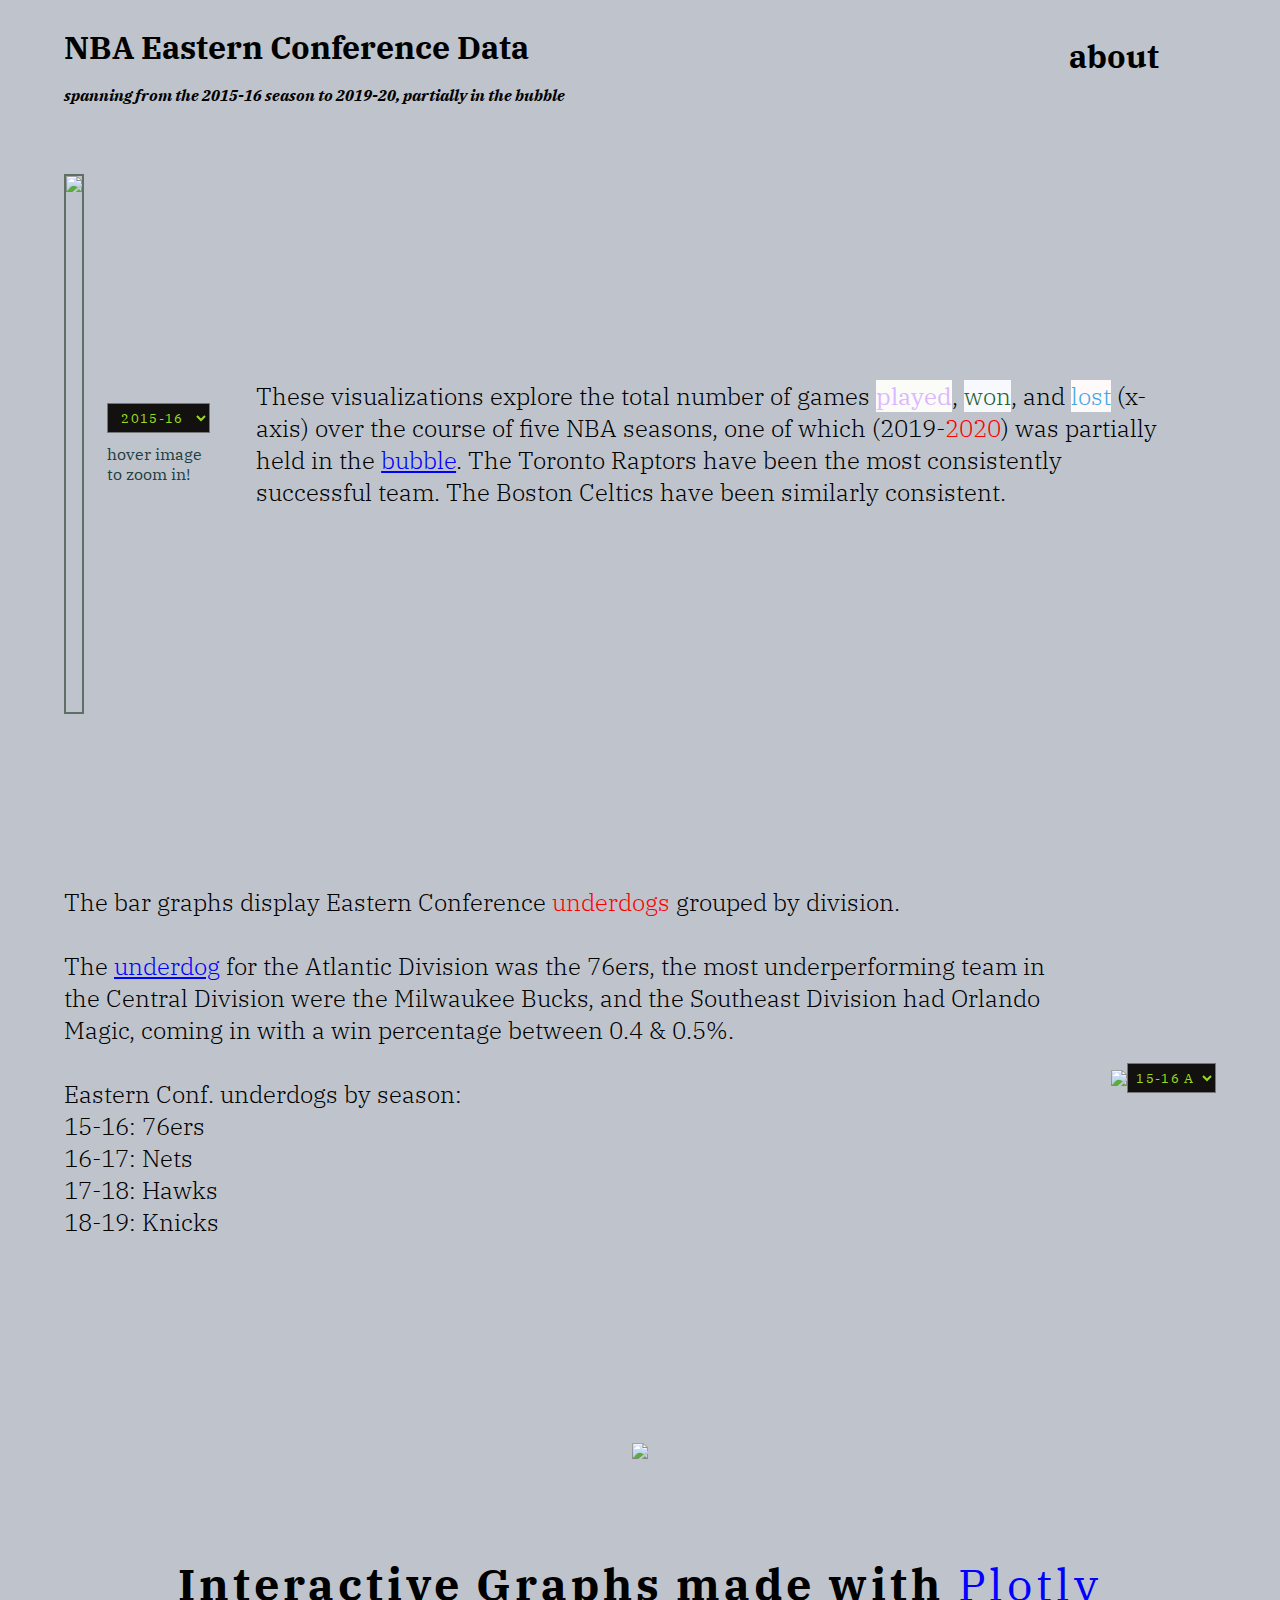
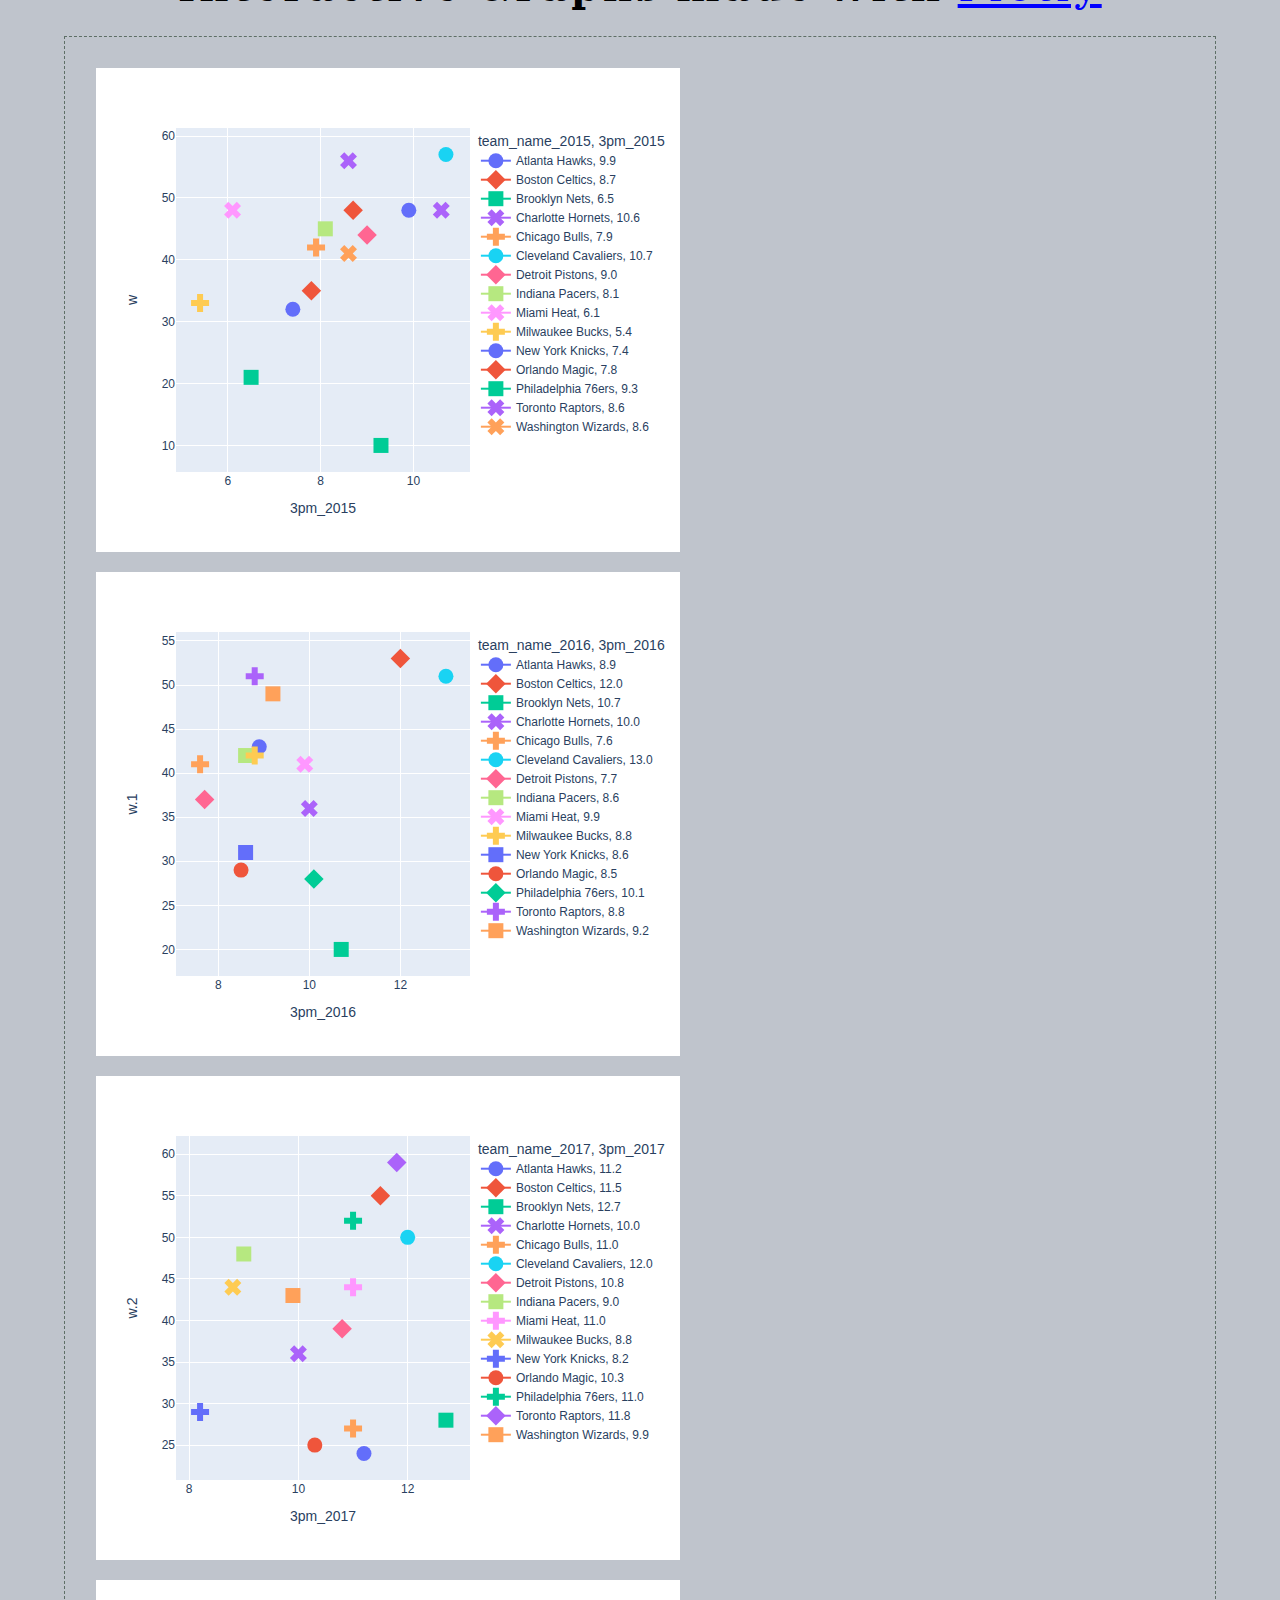
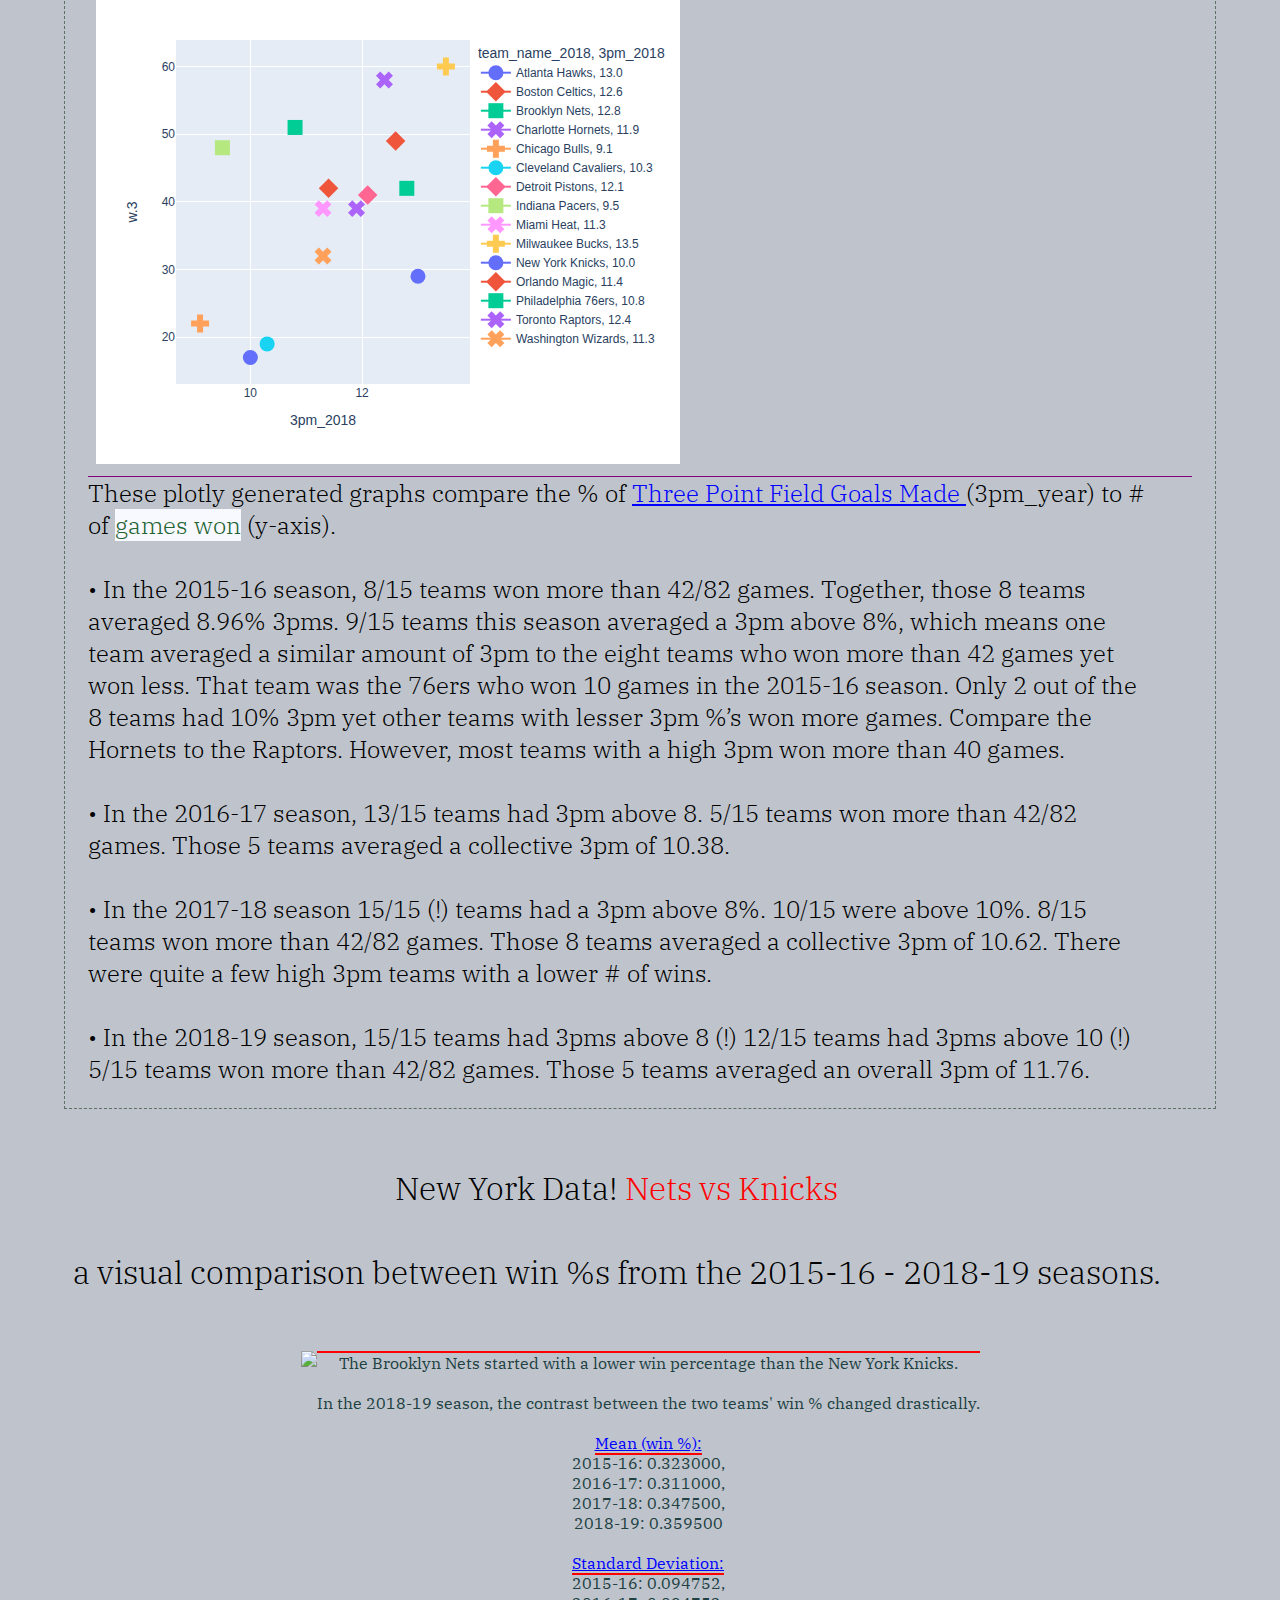
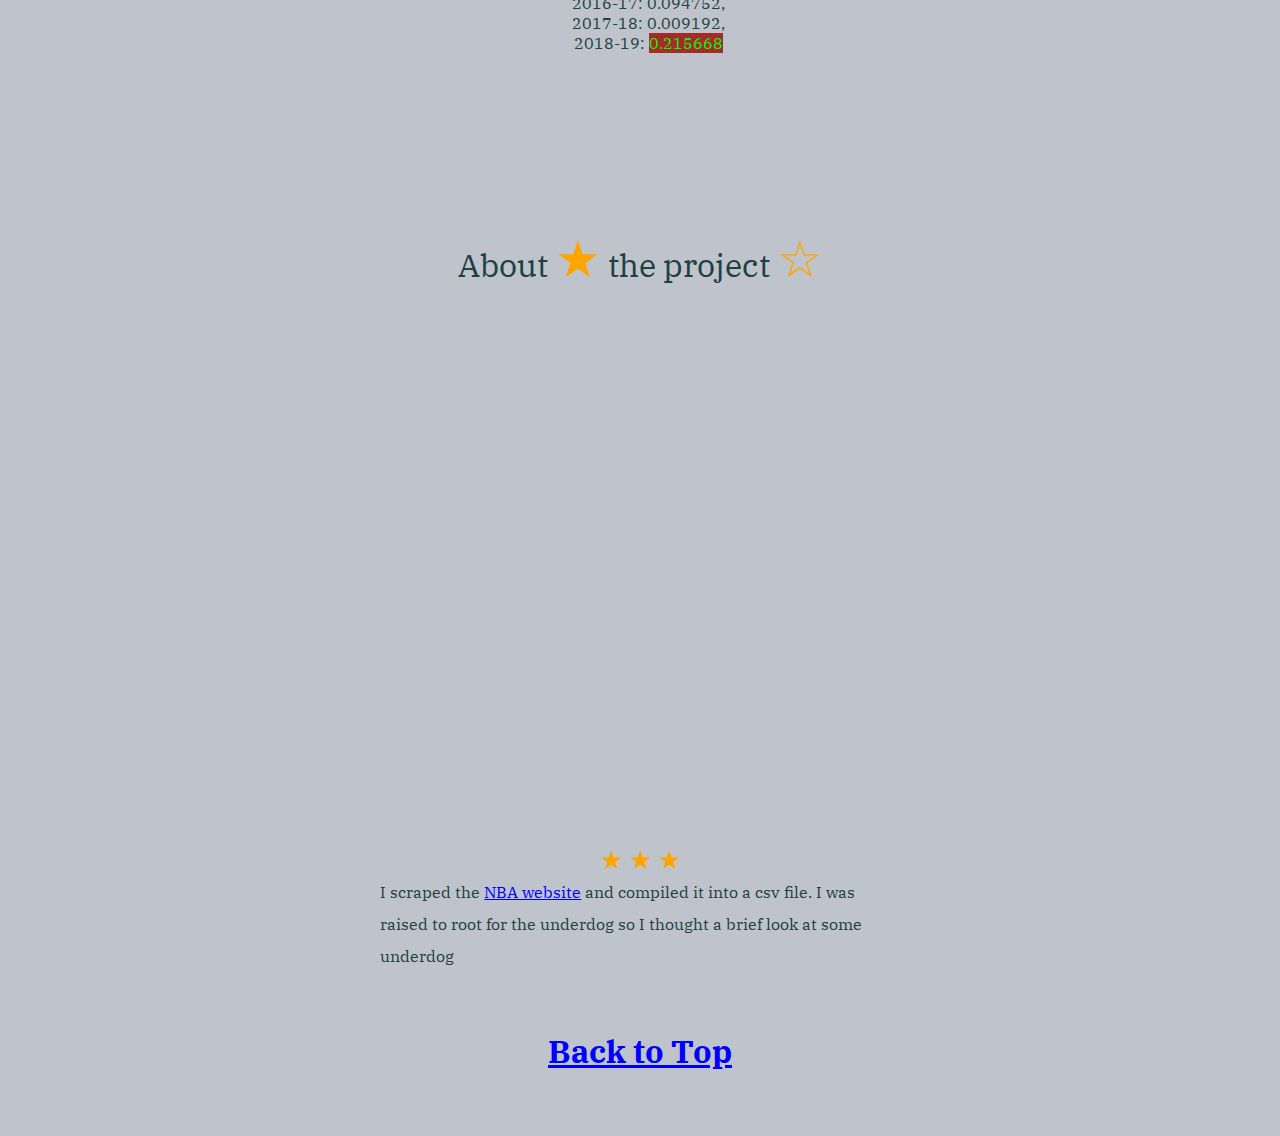
==== index.html @ 6d3d6dce "Update index.html" ====
<!DOCTYPE html>
<html lang="en">
  <head>
    <meta charset="utf-8" />
    <meta name="viewport" content="width=device-width, initial-scale=1.0" />
    <title>NBA Data</title>
    <!-- google fonts! -->
    <link rel="preconnect" href="https://fonts.googleapis.com">
    <link rel="preconnect" href="https://fonts.gstatic.com" crossorigin>
    <link href="https://fonts.googleapis.com/css2?family=IBM+Plex+Serif:ital,wght@0,100;0,300;0,400;0,500;0,700;1,100;1,300;1,400;1,500;1,700&display=swap" rel="stylesheet"> 
    <link rel="stylesheet" href="style.css" />
  </head>

  <!-- FULL BODY TIME --> 


  <body>

    <header id="#">
        <h1> NBA Eastern Conference Data <br /> <i>spanning from the 2015-16 season to 2019-20, partially in the bubble</i> </h1>

        <h2 class="about"><a href="#here">about</a></h2>
    </header>



<div class="wrapper">

<!--end container one -->

<div class="container one">

    <img id="image" src="https://i.imgur.com/gf9Xg90.png" />

<div class="contd">
<select id="NbaList" class="a">
    <option value="https://i.imgur.com/gf9Xg90.png">2015-16</option>
    <option value="https://i.imgur.com/QGaR0ZM.png">2016-17</option>
    <option value="https://i.imgur.com/JTewKhG.png">2017-18</option>
    <option value="https://i.imgur.com/FJjSbbL.png">2018-19</option>
    <option value="https://i.imgur.com/QsMnbnc.png">2019-2020</option>

</select>

<p class="hover">hover image to zoom in!</p>
</div>

<h2 class="every">
   These visualizations explore the total number of games <span id="purp">played</span>, <span id="green">won</span>, and <span id="blue">lost</span> (x-axis) over the course of five NBA seasons, one of which (2019-<span id="twen">2020</span>) was partially held in the <a href="https://www.sportingnews.com/us/nba/news/nba-bubble-rules-teams-schedule-orlando/zhap66a9hcwq1khmcex3ggabo" target="_blank">bubble</a>. The Toronto Raptors have been the most consistently successful team. The Boston Celtics have been similarly consistent. 
</h2>

 <!--script for drop down-->

<script type="text/javascript" src="script.js"></script>
</div>

<!-- end cont 1 -->

<!-- by divison / container 2 -->
<div class="container two">

<h2>
    The bar graphs display Eastern Conference <span id="twen">underdogs</span> grouped by division. <br><br>

<div class="hover_img">
     The <a href="https://www.merriam-webster.com/dictionary/underdog" target="_blank"> underdog<span><img src="https://i.imgur.com/Fl5TNaM.png" alt="image" height="100" /></span></a> for the Atlantic Division was the 76ers, the most underperforming team in the Central Division were the Milwaukee Bucks, and the Southeast Division had Orlando Magic, coming in with a win percentage between 0.4 & 0.5%.

     <br /><br/>

     Eastern Conf. underdogs by season:<br/>
     15-16: 76ers<br>
     16-17: Nets<br>
     17-18: Hawks<br>
     18-19: Knicks<br>


</div>

<br>


</h2>

<img id="image_two" src="https://i.imgur.com/drQjxKN.png" />

<select id="NbaList_two" class="b">
  
  <!-- 15-16-->
    <option value="https://i.imgur.com/drQjxKN.png">15-16 A</option>
    <option value="https://i.imgur.com/gca4a3w.png">15-16 C</option>
    <option value="https://i.imgur.com/Xtd9GNK.png">15-16 SE</option>
  <!-- 16-17-->
    <option value="https://i.imgur.com/Aw3DFnA.png">16-17 A</option>
   <option value="https://i.imgur.com/kS1o9eJ.png">16-17 C</option>
   <option value="https://i.imgur.com/hRnuucUb.png">16-17 SE</option>
  <!-- 17-18
  <option value="https://i.imgur.com/L5rkZWyb.png">17-18 A</option>
   <option value="https://i.imgur.com/SEOzblkb.png">17-18 C</option>
   <option value="https://i.imgur.com/tbKH58ob.png">17-18 SE</option>
   18-19
  <option value="https://i.imgur.com/KsCkdbKb.png">18-19 A</option>
   <option value="https://i.imgur.com/fIhhQwNb.png">18-19 C</option>
   <option value="https://i.imgur.com/8vtrGpzb.png">18-19 SE</option>-->
</select>

 <!--script for drop down-->

<script type="text/javascript" src="script.js"></script>

</div>

<div class="ballimg">
    <img src="https://i.imgur.com/3uHMrOV.png">
</div>
<!-- end 2 -->

<div class="header"><h3>Interactive Graphs made with <a href="https://plotly.com/" target="_blank">Plotly</a></h3></div>

<div class="three">


<div class="graphs">

<embed type="text/html" src="filename.html" width="600" height="500"> 
<embed type="text/html" src="filename1.html" width="600" height="500"> 
<embed type="text/html" src="filename2.html" width="600" height="500">
<embed type="text/html" src="filename4.html" width="600" height="500"> 

</div>

<h2 class="bottom">
   These plotly generated graphs compare the % of <a href="https://www.landofbasketball.com/year_by_year_stats/2021_2022_leaders_3pointers_tot_rs.htm" target="_blank">Three Point Field Goals Made </a> (3pm_year) to # of <span id="green"> games won</span> (y-axis). 
<br><br>
• In the 2015-16 season, 8/15 teams won more than 42/82 games. 
Together, those 8 teams averaged 8.96% 3pms. 9/15 teams this season averaged a 3pm above 8%, which means one team averaged a similar amount of 3pm to the eight teams who won more than 42 games yet won less. That team was the 76ers who won 10 games in the 2015-16 season. 
Only 2 out of the 8 teams had 10% 3pm yet other teams with lesser 3pm %’s won more games. Compare the Hornets to the Raptors. 
However, most teams with a high 3pm won more than 40 games. 
<br><br>
• In the 2016-17 season, 13/15 teams had 3pm above 8.
5/15 teams won more than 42/82 games. Those 5 teams averaged a collective 3pm of 10.38.
<br><br>
  • In the 2017-18 season 15/15 (!) teams had a 3pm above 8%. 10/15 were above 10%.
8/15 teams won more than 42/82 games. Those 8 teams averaged a collective 3pm of 10.62.  There were quite a few high 3pm teams with a lower # of wins. 
<br><br>
• In the 2018-19 season, 15/15 teams had 3pms above 8 (!) 12/15 teams had 3pms above 10 (!)
5/15 teams won more than 42/82 games. Those 5 teams averaged an overall 3pm of 11.76. 
</h2>

</div> <!-- end interactive maps -->
  
  
    <h2 class="nyc">New York Data! <span id="twen">Nets vs Knicks</span> <br/><br>a visual comparison between win %s from the 2015-16 - 2018-19 seasons.
    </h2>

<div class="newyork">

  
    <img class="ny" style="justify-content: center;" src="https://i.imgur.com/gUxT51w.png">

  

    <p class="nyctxt" style="text-align: center;"> The Brooklyn Nets started with a lower win percentage than the New York Knicks.<br/><br/> In the 2018-19 season, the contrast between the two teams' win % changed drastically.<br/> <br/>


     <a href="x" target="_blank" style="border-bottom: 2px solid red">Mean (win %):</a><br/> 2015-16: 0.323000, <br/>2016-17: 0.311000, <br/>2017-18: 0.347500, <br/>2018-19: 0.359500<br/><br/>


    <a href="https://www.youtube.com/watch?v=MRqtXL2WX2M" target="_blank" style="border-bottom: 2px solid red">Standard Deviation:</a><br/> 2015-16: 0.094752, <br/>2016-17: 0.094752, <br/>2017-18: 0.009192, <br/>2018-19: <span class="lime" style="color: lime; background-color: brown">0.215668</span>
    </p>
</div>


<div class="four" id="here">

<p class="titleabt">About <span class="star">★</span> the project <span class="star">☆</span></p>

<iframe frameBorder="0" src="https://imgflip.com/embed/6ek7l1"></iframe>
 <span class="star">★ ★ ★</span> 

<p class="aboutparagraph">
  I scraped the <a href="https://www.nba.com/stats/teams/traditional/?sort=FG3M&dir=-1&Season=2015-16&SeasonType=Regular%20Season" target="_blank">NBA website</a> and compiled it into a csv file.
  I was raised to root for the underdog so I thought a brief look at some underdog 
</p>



</div>

<footer style="margin-top: 5%">
    <h1><a href="#">Back to Top</a></h1>
</footer>

</div><!--wrapper end-->

 </body>
</html>
---- style.css ----
@import url('https://fonts.googleapis.com/css2?family=Lora:ital,wght@0,400;0,500;0,600;0,700;1,400;1,500;1,600;1,700&display=swap');

*,
*::before,
*::after {
  margin: 0;
  padding: 0;
  box-sizing: border-box;
}


body {
  background-color: #bfc4cc;
  font-family: 'IBM Plex Serif', serif;
}

header{
  margin-left: 5%;
  margin-top: 2%;
}

i{
  font-size: 0.5em;
}

a{
  color: blue;
}


.hover_img a { position:relative; }
.hover_img a span { position:absolute; display:none; z-index:99; }
.hover_img a:hover span { display:block; }

#twen{
color: red;
}
#purp{
  color: #dcb8ff;
  background-color: #fbfcf8;
  font-weight: 400;
}
#green{
  color: #216331;
  background-color: #f8f8ff;
}
#blue{
  color:#45a8e4;
  background-color: #fffafa;
}

.wrapper{
  display: flex;
  flex-wrap: nowrap;
  flex-direction: column;
  align-items: center;
  padding: 5%;

 }

 .container{
  display: flex;
  flex-direction: row;
  padding-bottom: 15%;
  align-items: center;
 }



 h2{
   padding-right: 4%;
  font-family: 'IBM Plex Serif', serif;
  font-weight: 300;
 }

 .hover{
  padding-top: 10%;
 }

.every{
  padding-left: 4%;
}

select{
 height: 30px;
 justify-content: flex-end;
 display: flex;
 text-align:center;
 background: #12110f;
 color: #9bdb1d;
 font-family: 'IBM Plex Serif', serif;
 letter-spacing: 0.1em;

}

.contd{
  justify-content: space-around;
  flex-direction: column;
  display: flex;
  padding-left: 2%

  /*
  bottom: -20px;
  left:170px;
  text-align: center;
  position: absolute!important;*/
}


#image{
height: 540px;
vertical-align: middle; 
border: 2px #5e6f66 solid;
}

#image:hover{
  transform: scale(1.6);
}


#image_two{
  object-fit: contain;
}

#image_three{
  vertical-align: none;
}

.header{
  padding-bottom: 2%;
  font-family: 'IBM Plex Serif', serif;
  font-size: 2.4em;
  letter-spacing: 0.1em;
  font-weight: lighter!important;
}

.header a{
  font-weight: lighter;
}

.ballimg{
  padding-bottom: 8%
}

img{
  width: auto;
}

/* color for txt #31332e - brown */ 

p{
  color: #204042;
}


.three{
justify-content: center;
flex-wrap: wrap;
padding: 2% 2%;
border: 1px dashed #5e6f66;
margin-bottom: 5%
}

.about{
  font-size: 2rem;
  position: absolute;
  top: 35px;
  right: 70px;
   font-weight: 700;

}

.about a{
  text-decoration: none;
  color: black;
}


.star{
  color: orange;
  font-size: 1.6em;
}


.newyork{
  display: flex;
  flex-wrap: wrap;
    flex-direction: row;
  justify-content: center;
  align-self: center;
}
.nyc{
  text-align:center;
  font-size: 2rem;
  padding-bottom: 5%
}

.nyctxt{
  border-top: 2px solid red;
}


.bottom{
  border-top: 1px solid purple;
}


 .four{
  display: flex;
  align-items: center;
  flex-direction: column;
  padding-top: 15%

 }

 .titleabt{
  padding-bottom: 5%;
  font-size: 2em
 }

 iframe{
  width: 600px!important;
  height: 500px;
}

.aboutparagraph{
  line-height: 200%;
  padding:0 25%;
}

@media screen and (max-width: 900px) {
  .wrapper{
    overflow-x: hidden;

  }
  
  body{
  margin:0 auto!important;
  }
  .wrapper{
  text-align:center;
  align-items:center;
  align-self:center;
  }
  .container {
  flex-wrap: wrap!important;
  justify-content: center!important;
  flex-direction: column!important;

  }
  
  .bottom{
    margin:0 auto!important;
  text-align:center;
  }
  
  img{
    width: 100%;
    object-fit: contain;
  }

  .ballimg{
    width:80%;
  }
  
  
 embed{
  width: 100%;
 }

.three{
  margin:0 auto!important;
  width: 100%;
}

h1{
  font-size: 6vw;
  text-align: center;
}

.about{
position: relative;
left: 0;
top: 5px;
font-size: 5vw;

}

.about a{

  color: blue;
}
  
  #image:hover{
    transform:none!important;
  }
}
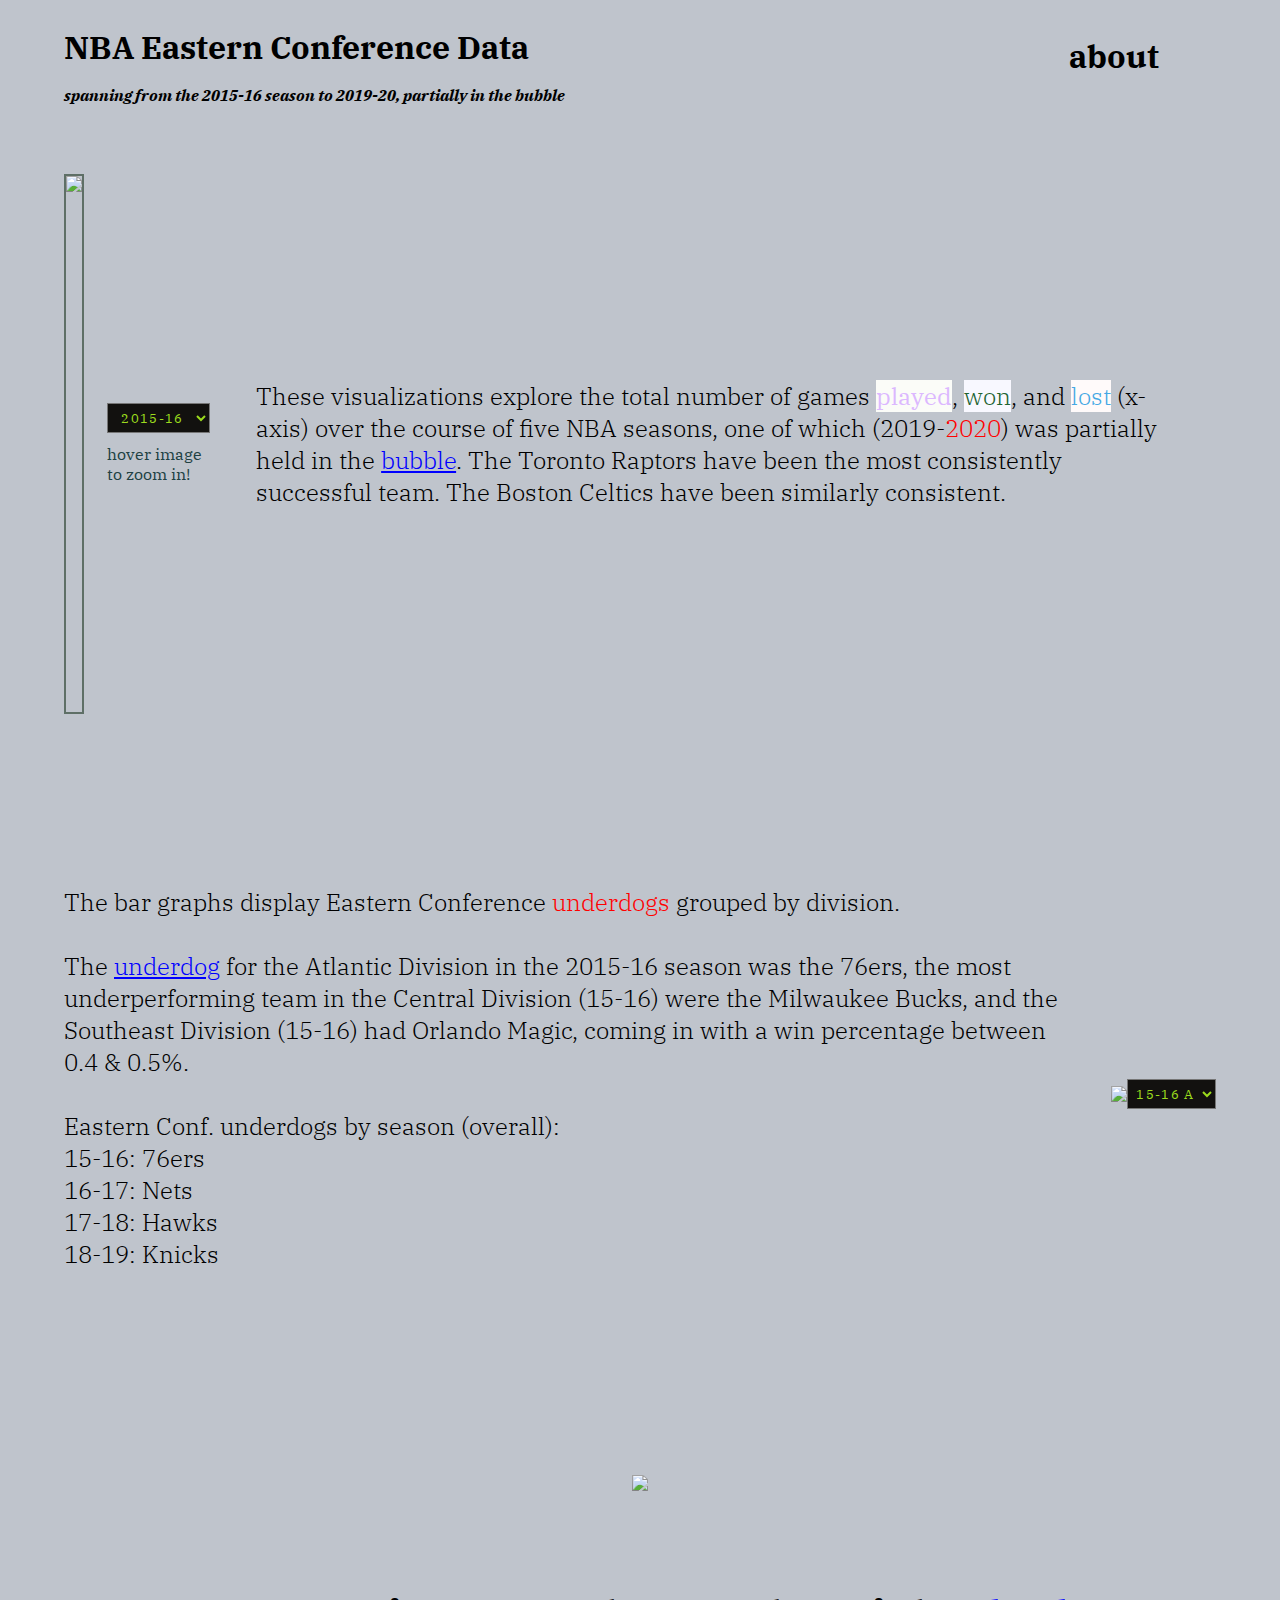
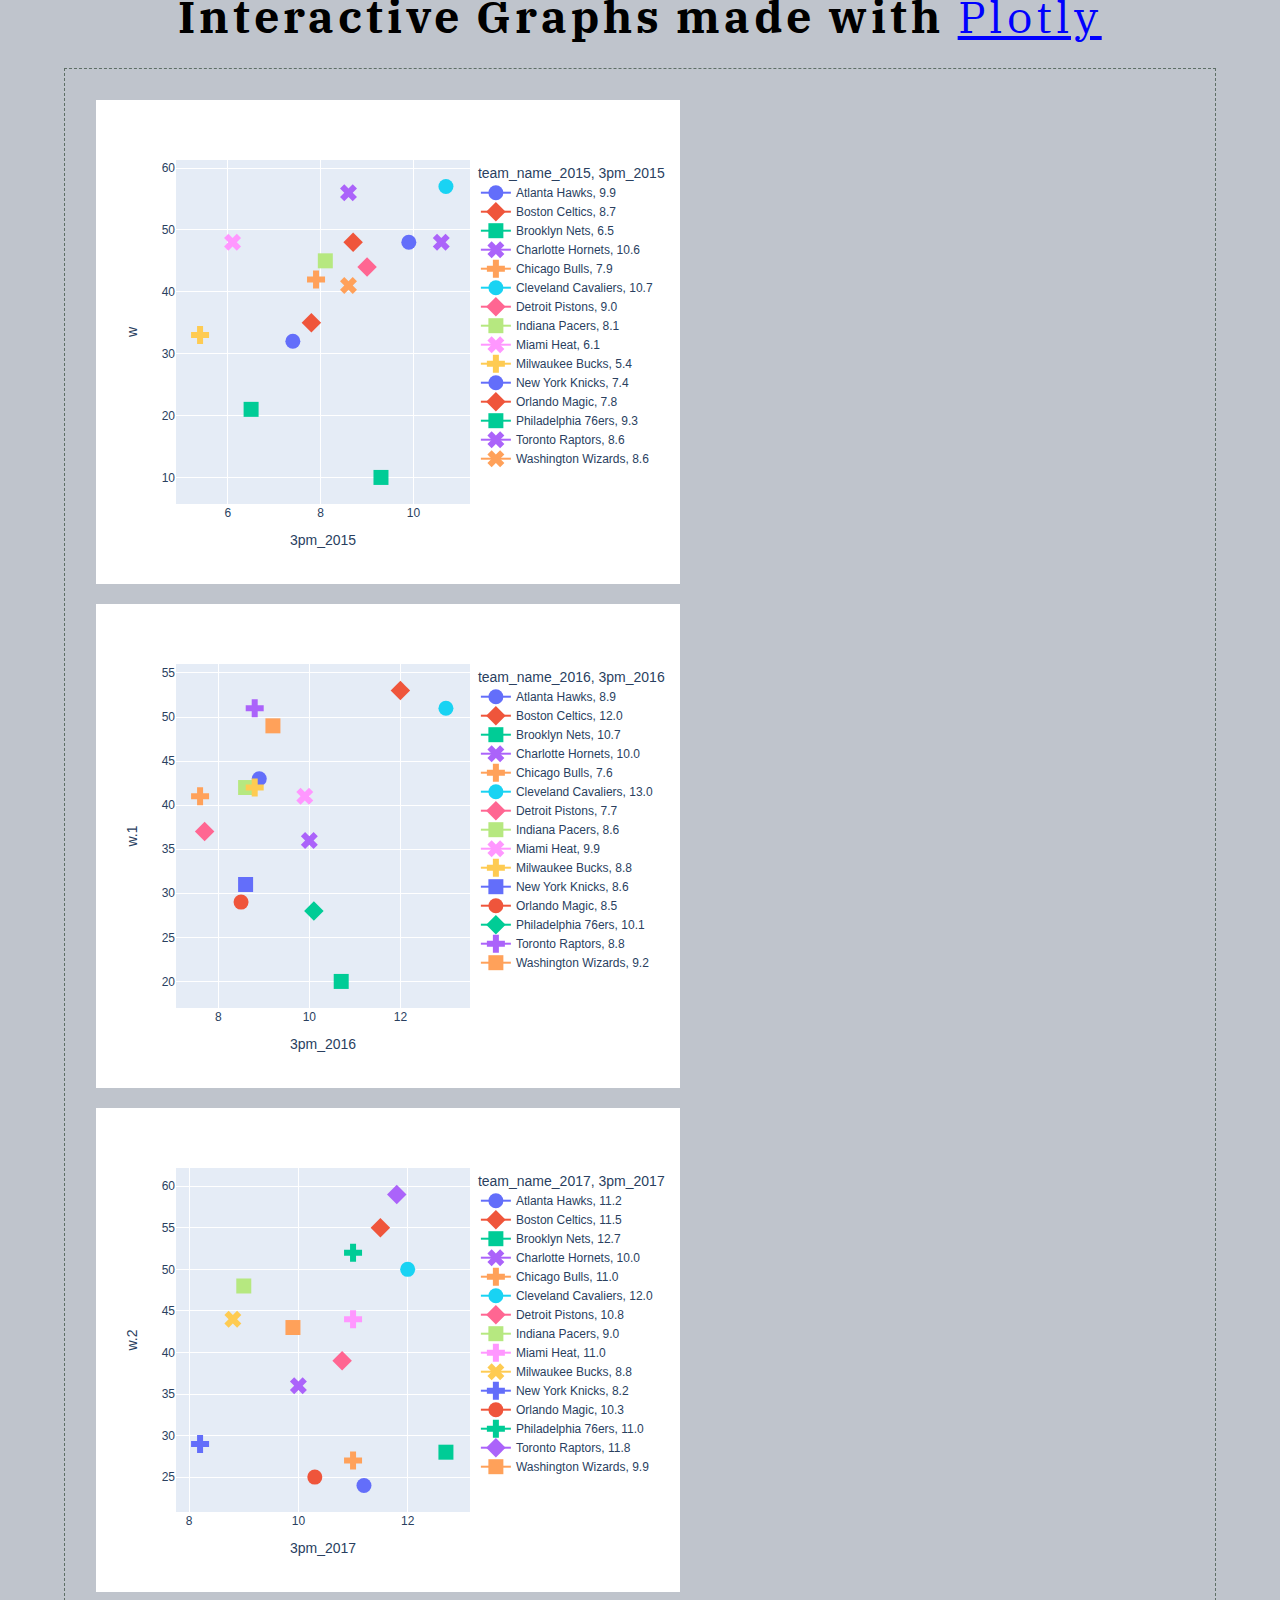
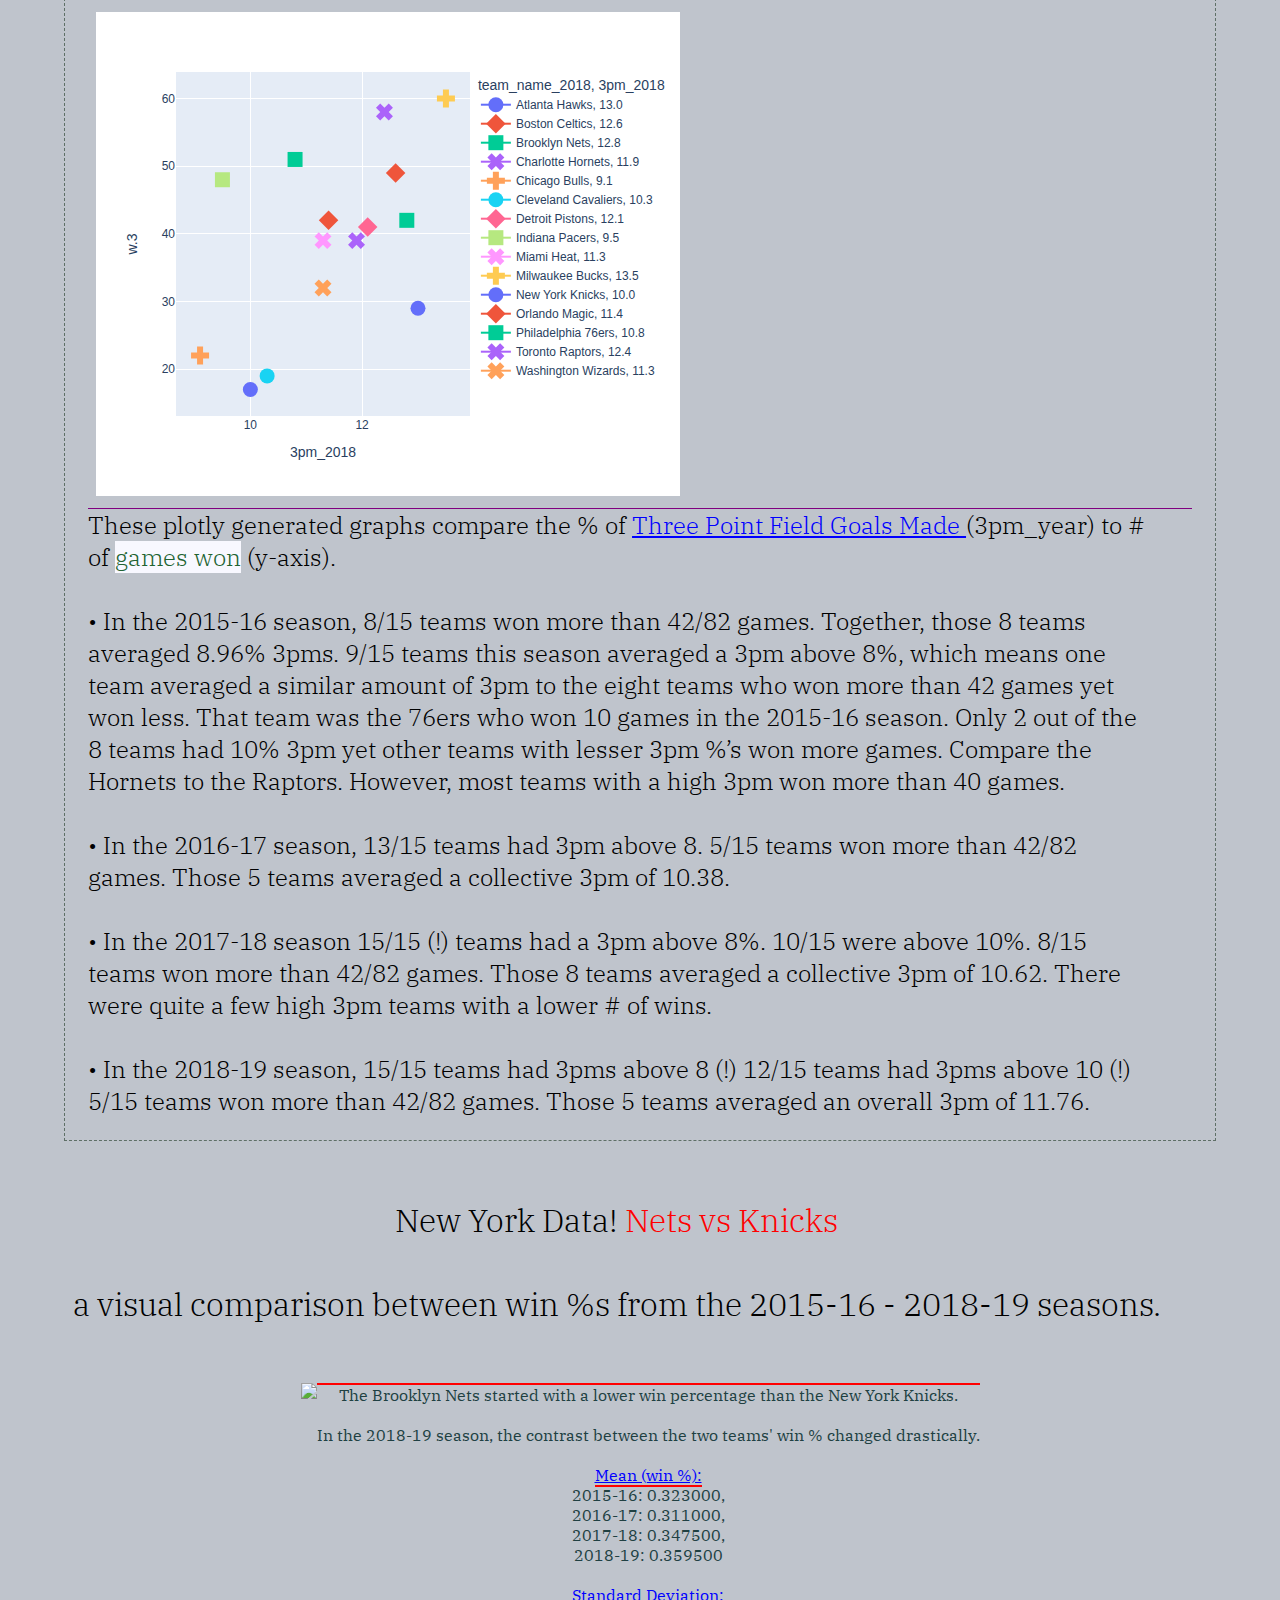
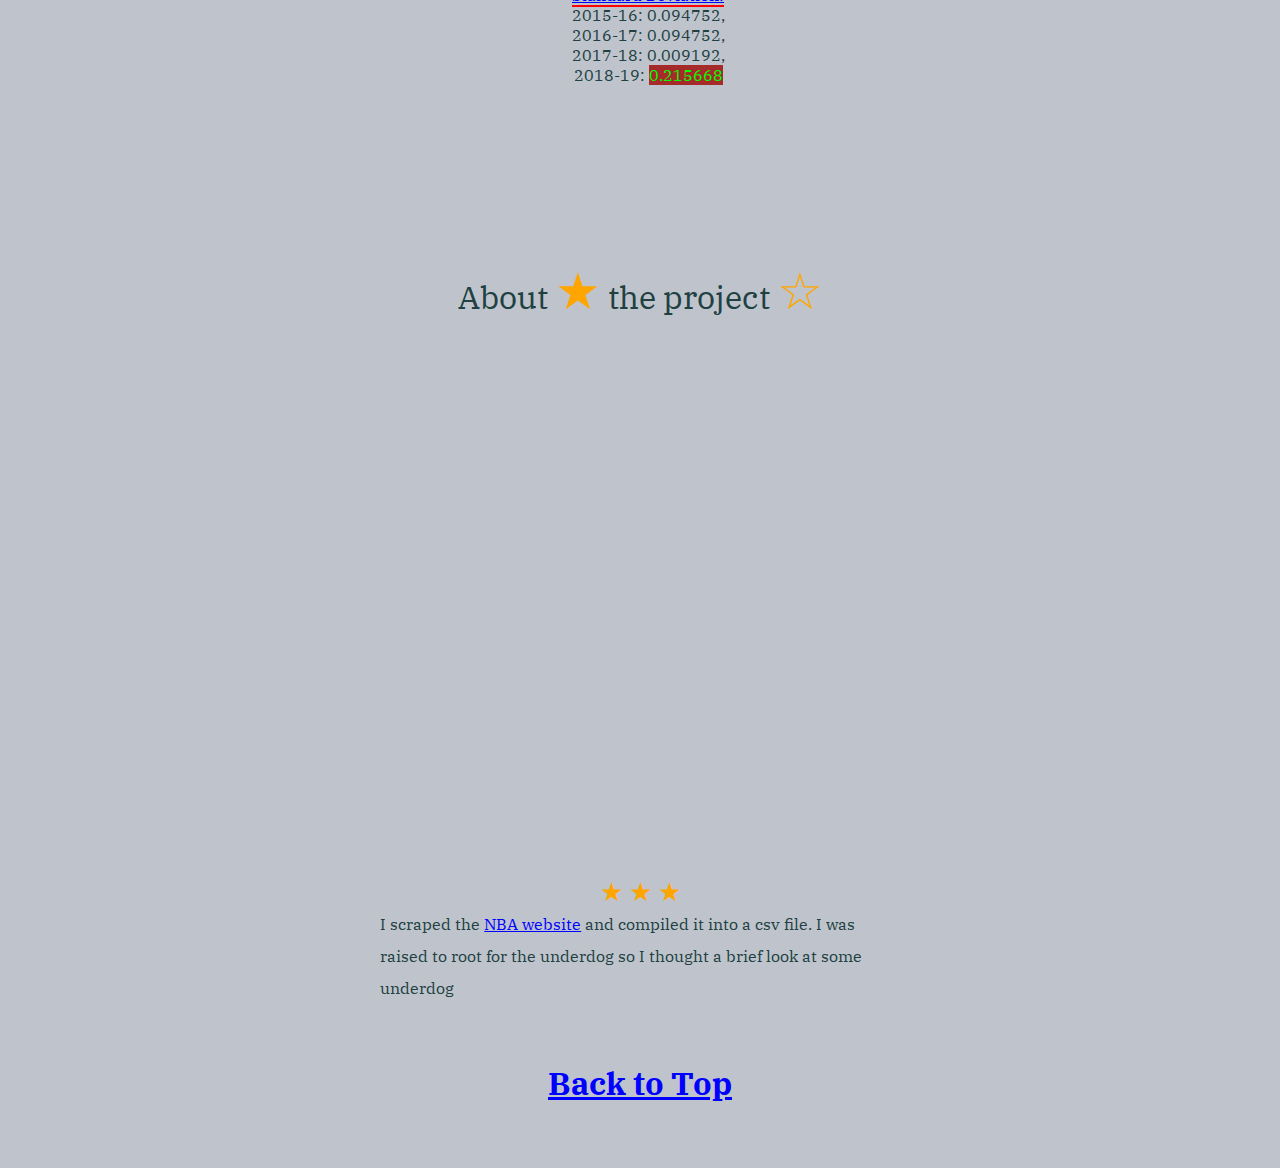
==== commit dcabdf6d: "Update index.html" ====
--- a/index.html
+++ b/index.html
@@ -63,11 +63,12 @@
     The bar graphs display Eastern Conference <span id="twen">underdogs</span> grouped by division. <br><br>
 
 <div class="hover_img">
-     The <a href="https://www.merriam-webster.com/dictionary/underdog" target="_blank"> underdog<span><img src="https://i.imgur.com/Fl5TNaM.png" alt="image" height="100" /></span></a> for the Atlantic Division was the 76ers, the most underperforming team in the Central Division were the Milwaukee Bucks, and the Southeast Division had Orlando Magic, coming in with a win percentage between 0.4 & 0.5%.
+     The <a href="https://www.merriam-webster.com/dictionary/underdog" target="_blank"> underdog<span><img src="https://i.imgur.com/Fl5TNaM.png" alt="image" height="100" /></span></a> 
+  for the Atlantic Division in the 2015-16 season was the 76ers, the most underperforming team in the Central Division (15-16) were the Milwaukee Bucks, and the Southeast Division (15-16) had Orlando Magic, coming in with a win percentage between 0.4 & 0.5%.
 
      <br /><br/>
 
-     Eastern Conf. underdogs by season:<br/>
+     Eastern Conf. underdogs by season (overall):<br/>
      15-16: 76ers<br>
      16-17: Nets<br>
      17-18: Hawks<br>
@@ -90,17 +91,17 @@
     <option value="https://i.imgur.com/gca4a3w.png">15-16 C</option>
     <option value="https://i.imgur.com/Xtd9GNK.png">15-16 SE</option>
   <!-- 16-17-->
-    <option value="https://i.imgur.com/Aw3DFnA.png">16-17 A</option>
-   <option value="https://i.imgur.com/kS1o9eJ.png">16-17 C</option>
-   <option value="https://i.imgur.com/hRnuucUb.png">16-17 SE</option>
-  <!-- 17-18
-  <option value="https://i.imgur.com/L5rkZWyb.png">17-18 A</option>
-   <option value="https://i.imgur.com/SEOzblkb.png">17-18 C</option>
-   <option value="https://i.imgur.com/tbKH58ob.png">17-18 SE</option>
-   18-19
-  <option value="https://i.imgur.com/KsCkdbKb.png">18-19 A</option>
-   <option value="https://i.imgur.com/fIhhQwNb.png">18-19 C</option>
-   <option value="https://i.imgur.com/8vtrGpzb.png">18-19 SE</option>-->
+    <option value="https://i.imgur.com/DPH4c8V.png">16-17 A</option>
+   <option value="https://i.imgur.com/XQMYewu.png">16-17 C</option>
+   <option value="https://i.imgur.com/AFZjkOx.png">16-17 SE</option>
+  <!-- 17-18-->
+  <option value="https://i.imgur.com/B77WLIJ.png">17-18 A</option>
+   <option value="https://i.imgur.com/XoJwNnl.png">17-18 C</option>
+   <option value="https://i.imgur.com/gGYPNnz.png">17-18 SE</option>
+  <!-- 18-19-->
+  <option value="https://i.imgur.com/Fmy7P8F.png">18-19 A</option>
+   <option value="https://i.imgur.com/cGC3aoQ.png">18-19 C</option>
+   <option value="https://i.imgur.com/Tuevysg.png">18-19 SE</option>
 </select>
 
  <!--script for drop down-->
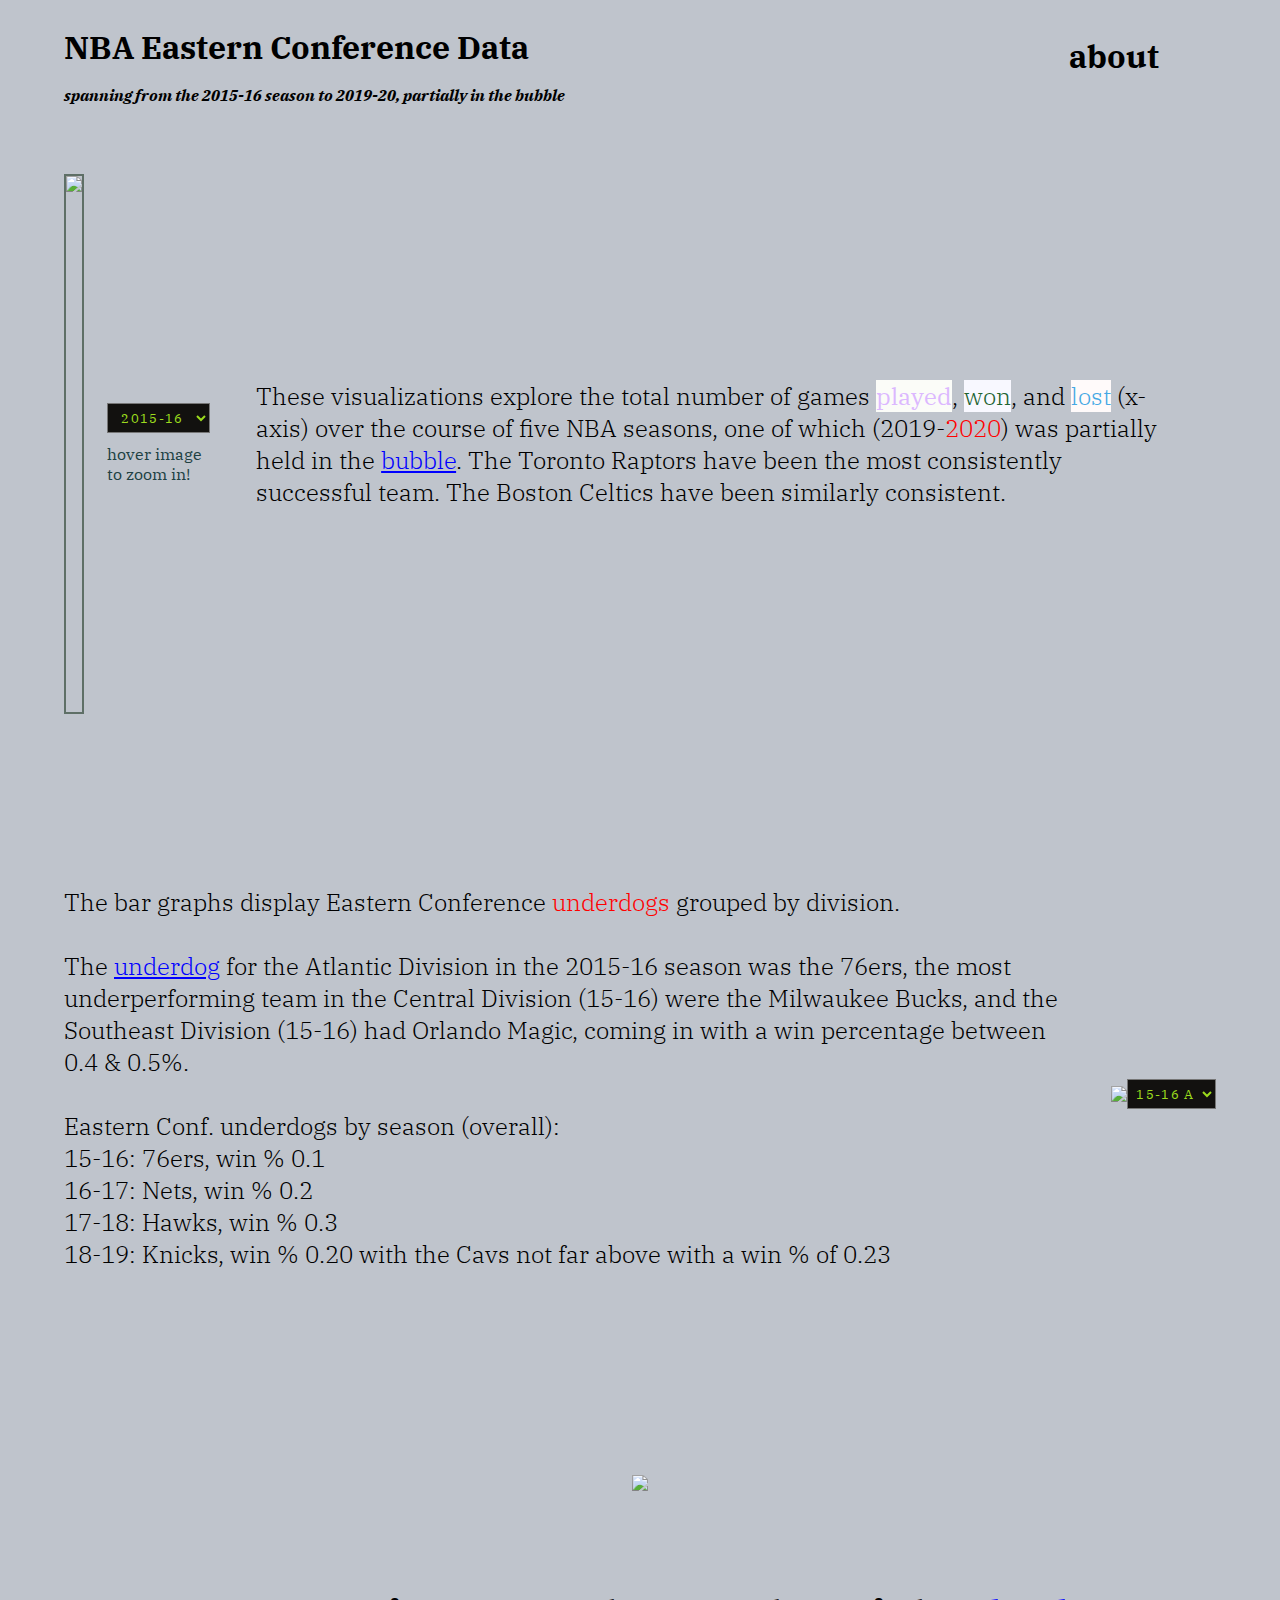
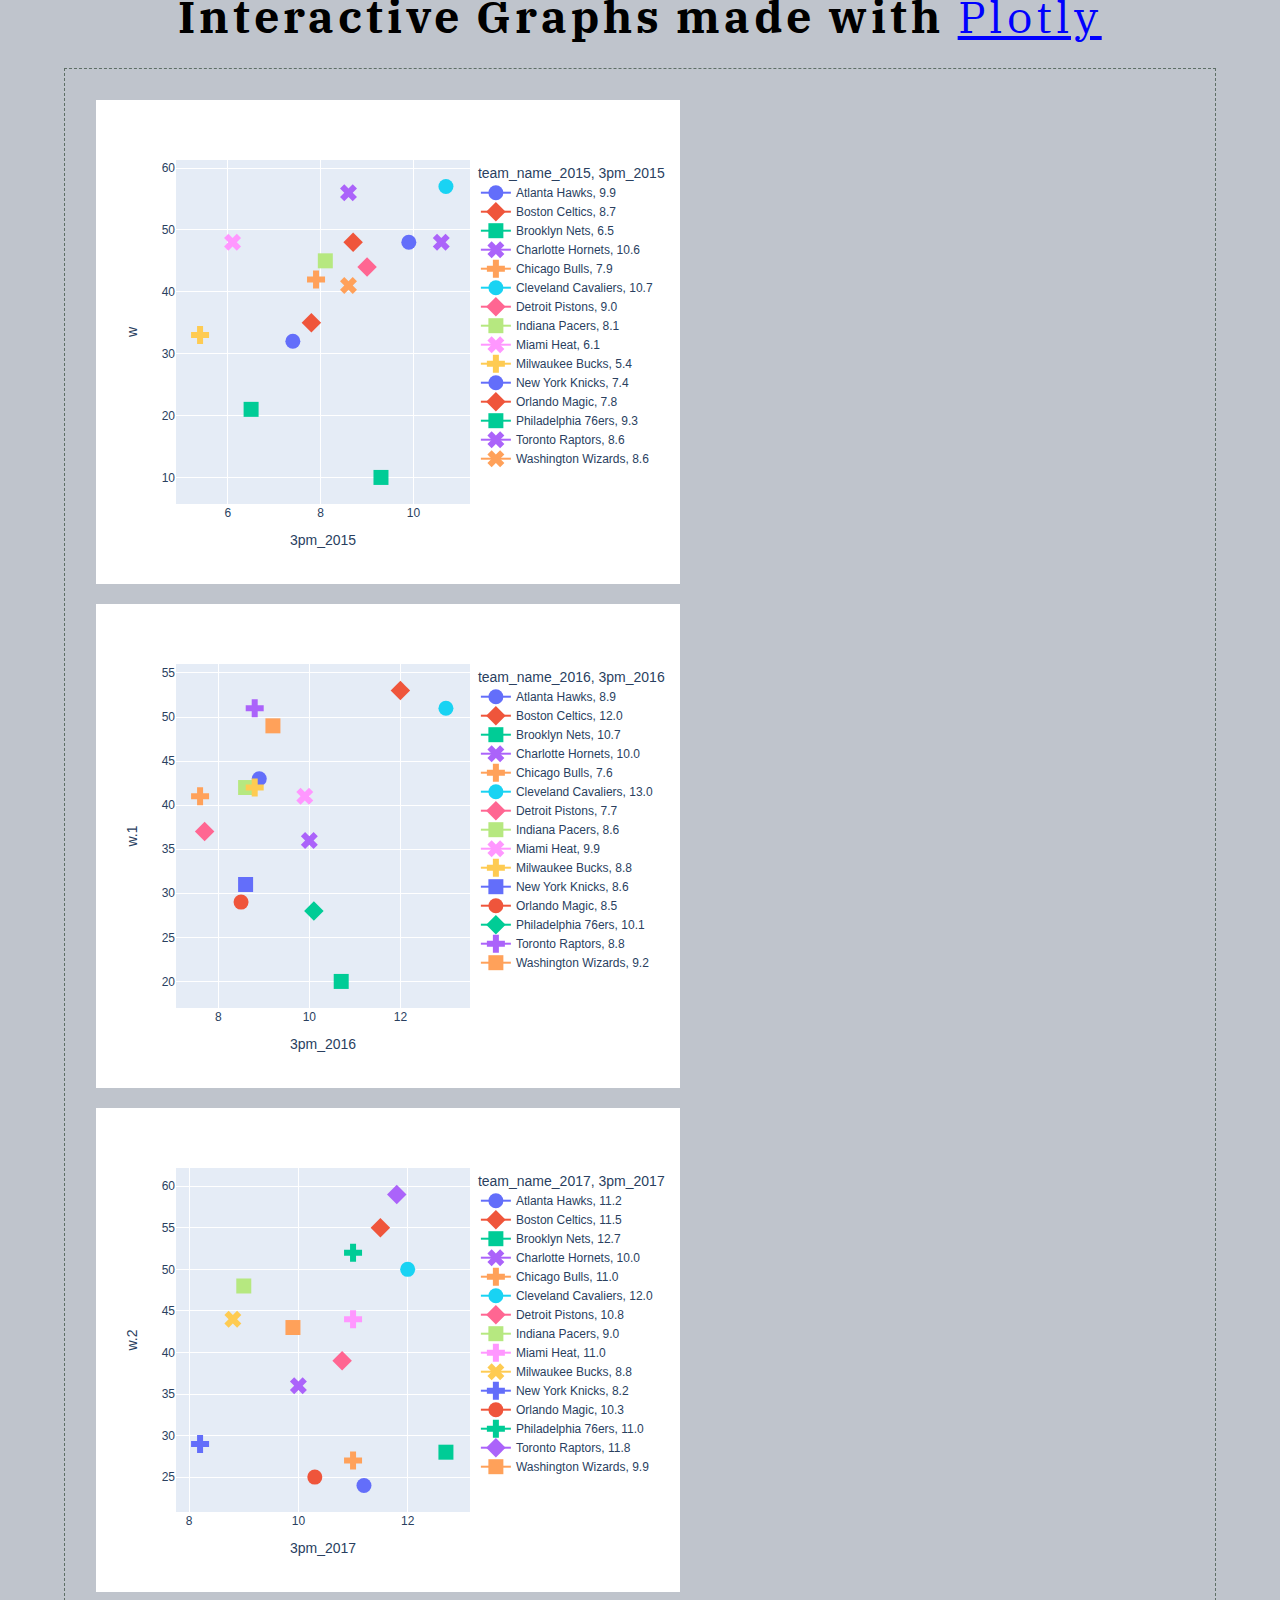
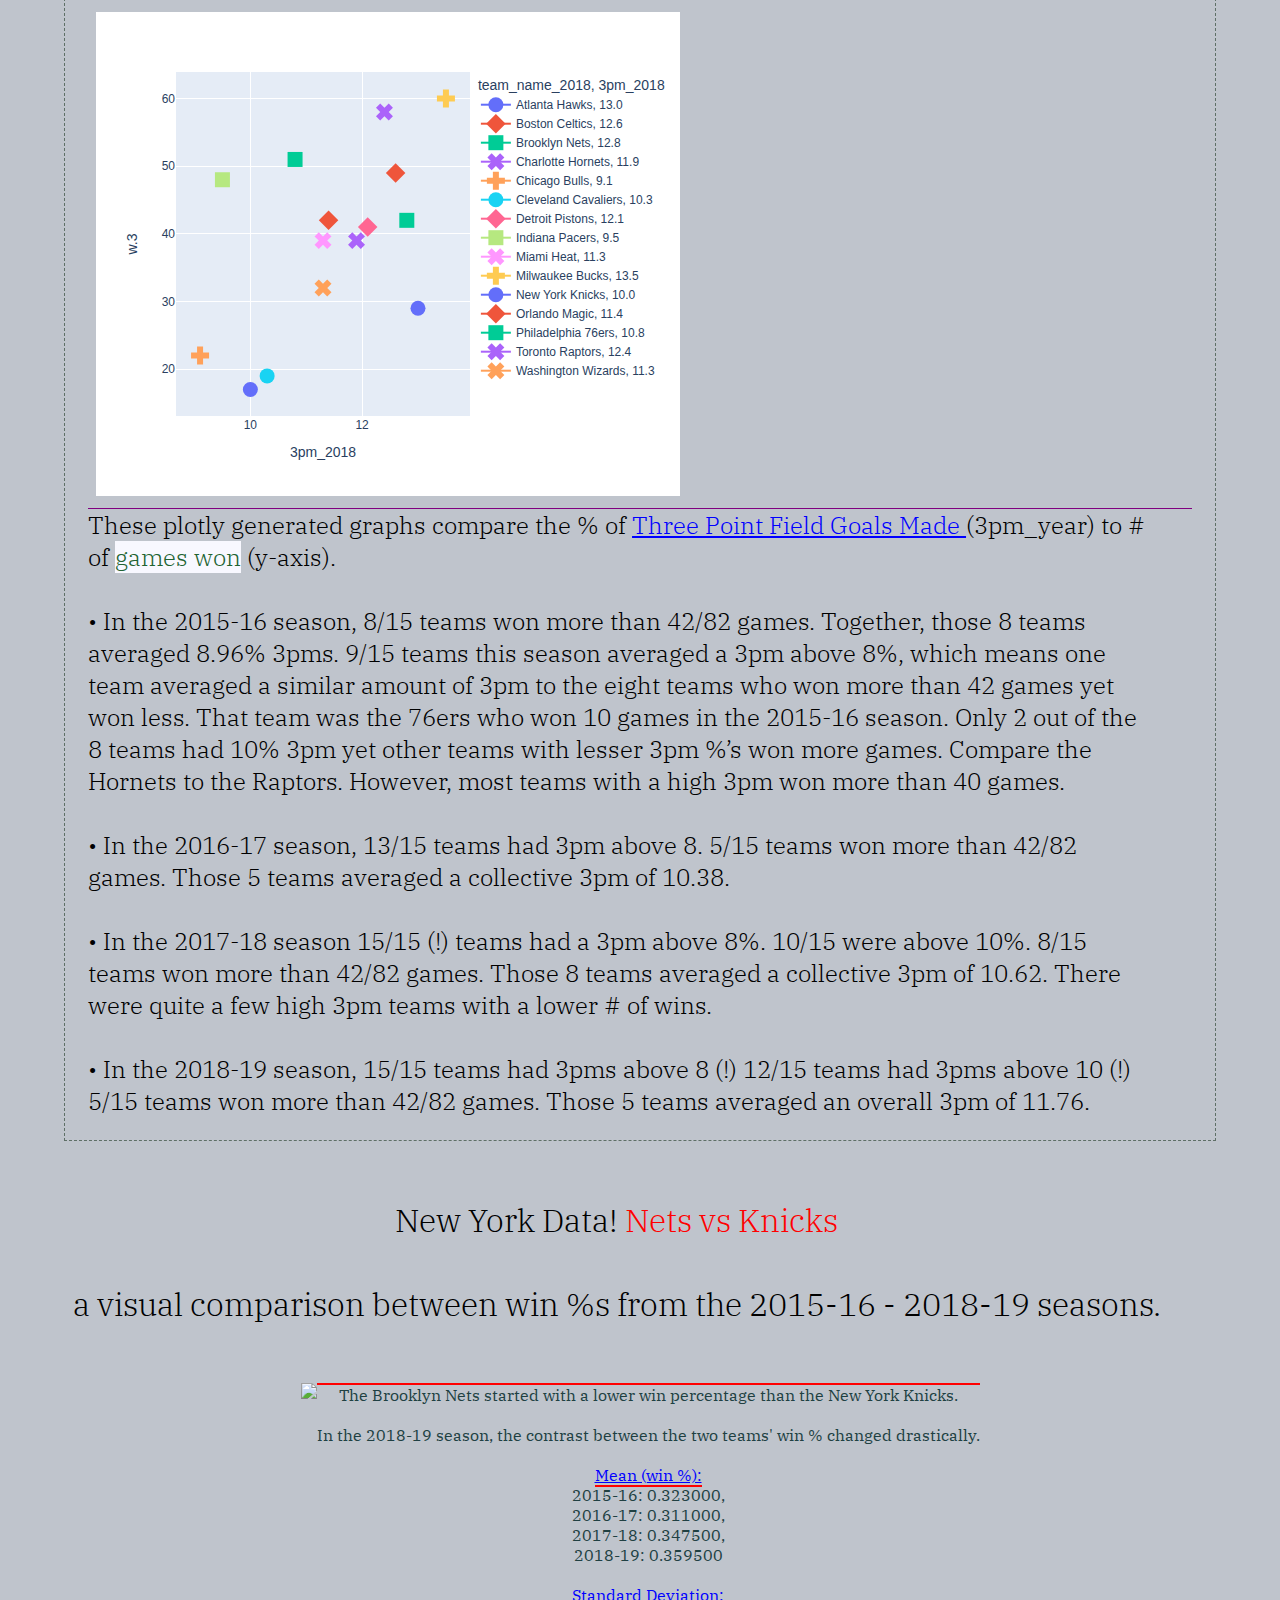
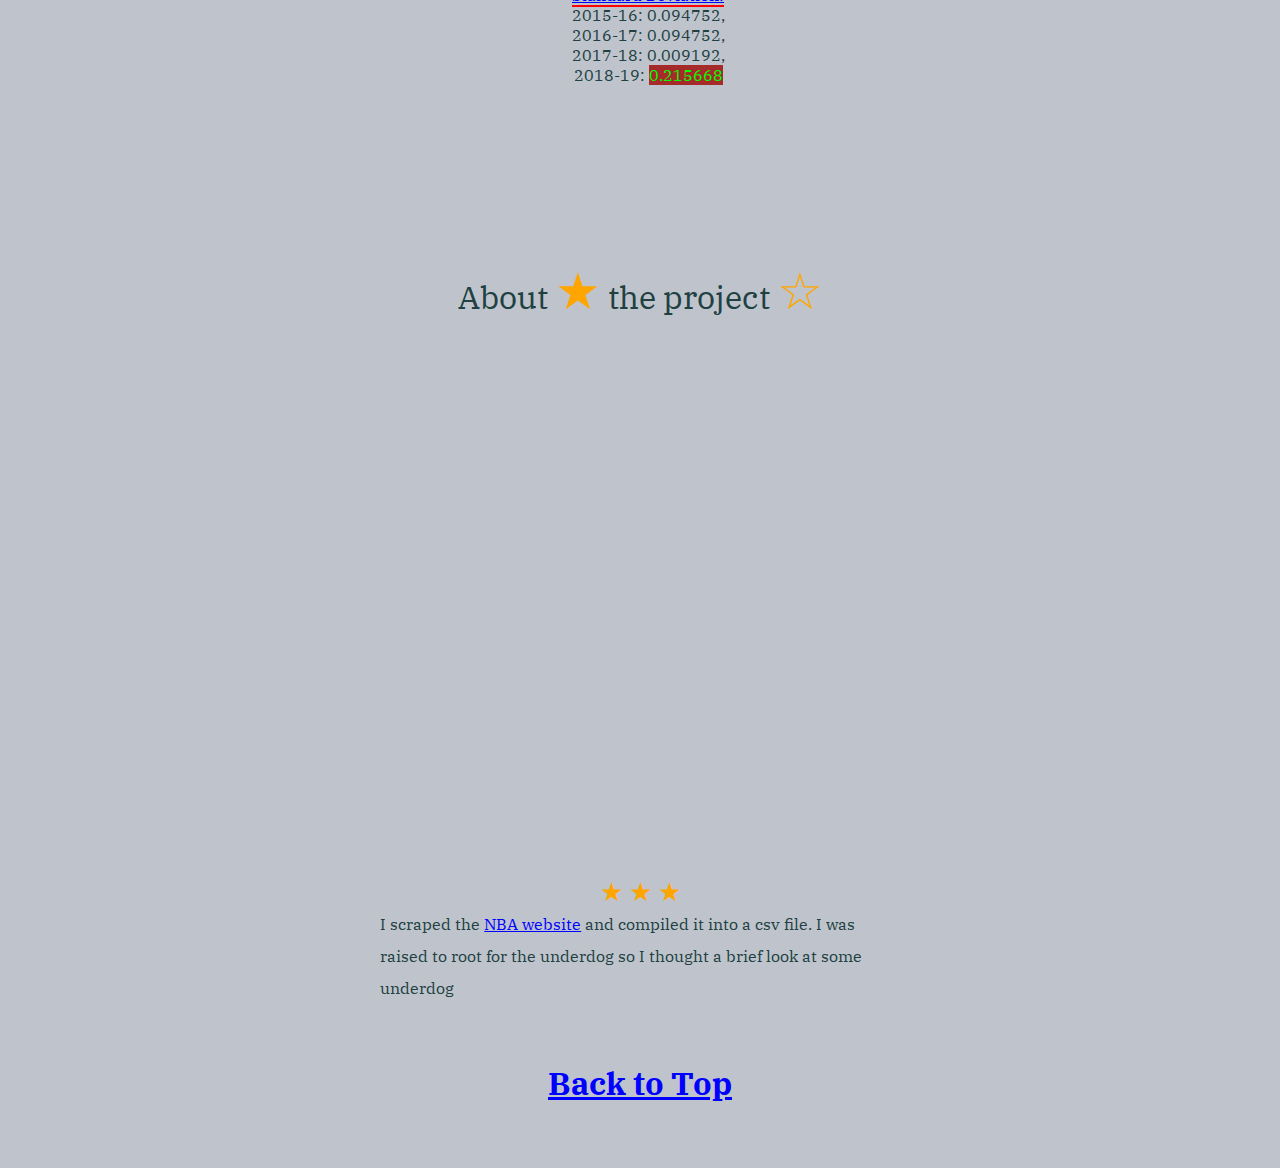
==== commit 03cd032c: "Update index.html" ====
--- a/index.html
+++ b/index.html
@@ -69,10 +69,10 @@
      <br /><br/>
 
      Eastern Conf. underdogs by season (overall):<br/>
-     15-16: 76ers<br>
-     16-17: Nets<br>
-     17-18: Hawks<br>
-     18-19: Knicks<br>
+     15-16: 76ers, win % 0.1<br>
+     16-17: Nets, win % 0.2<br>
+     17-18: Hawks, win % 0.3<br>
+     18-19: Knicks, win % 0.20 with the Cavs not far above with a win % of 0.23 <br>
 
 
 </div>
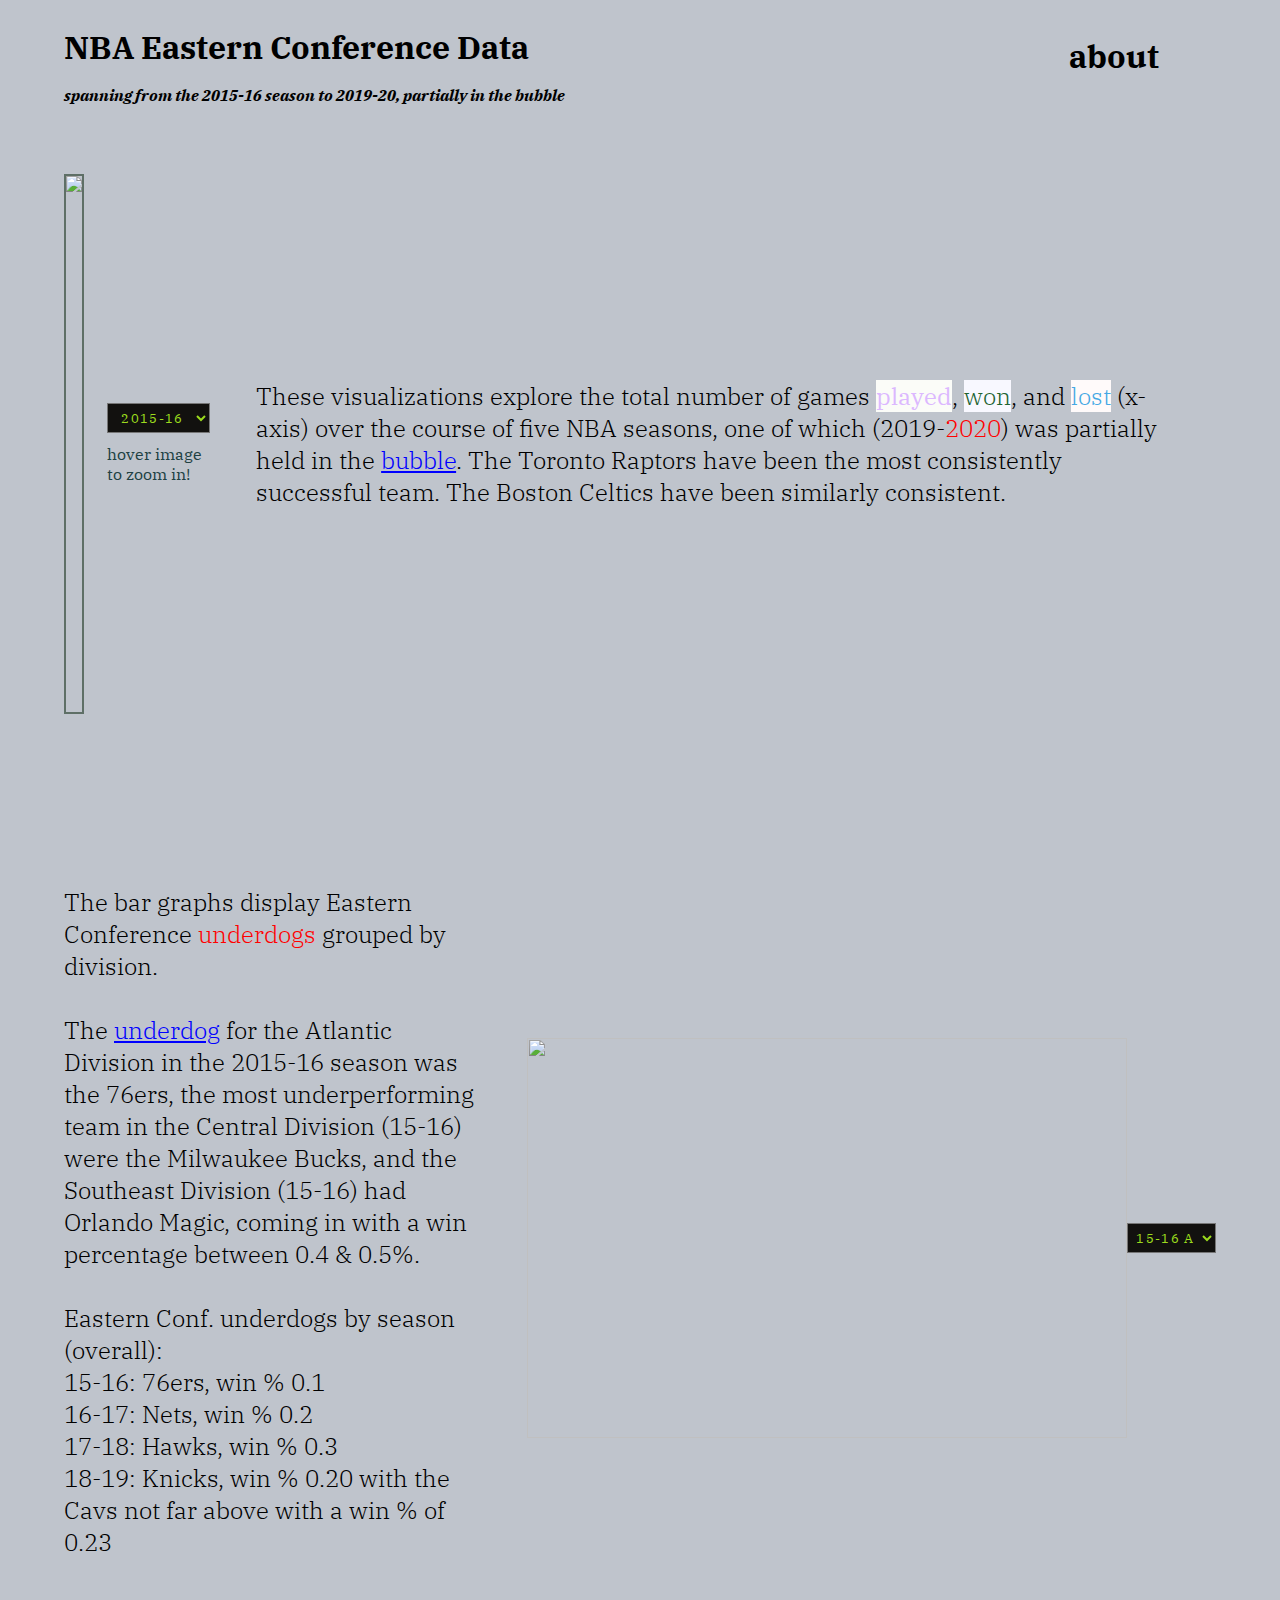
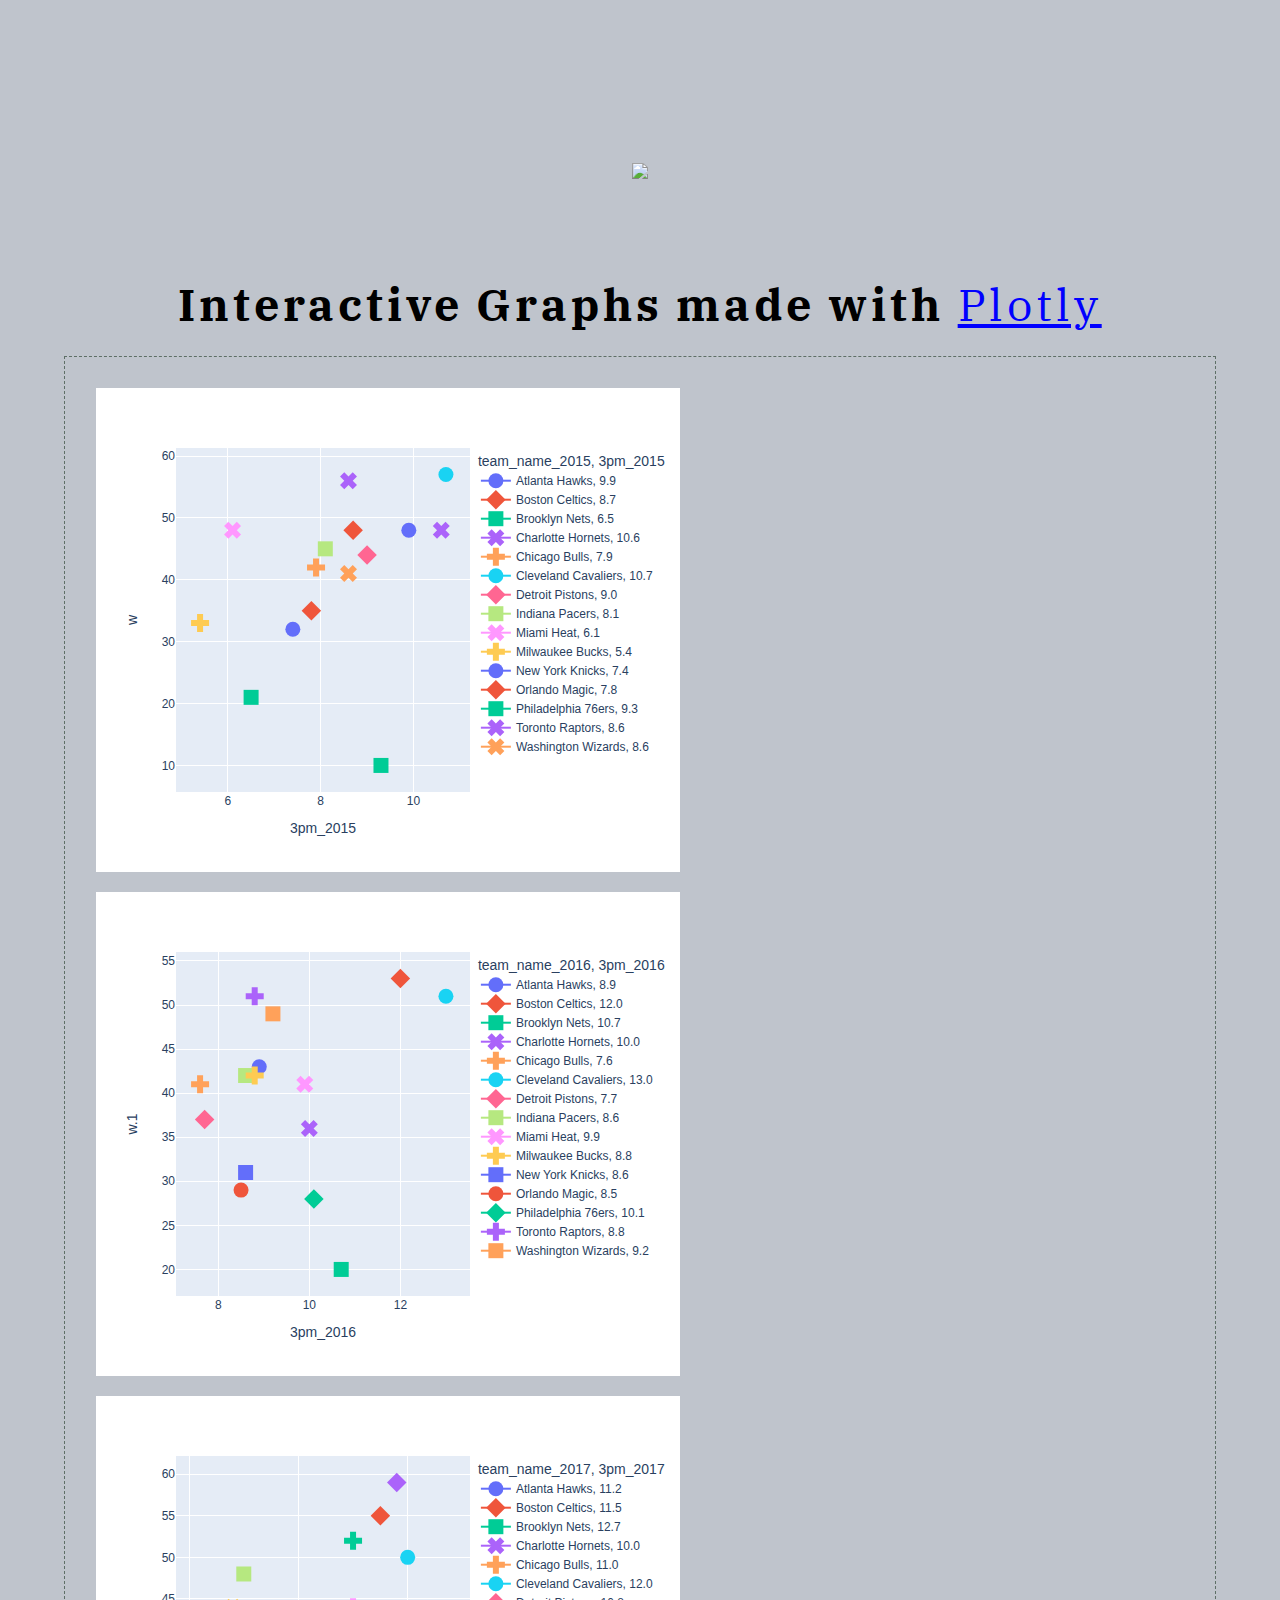
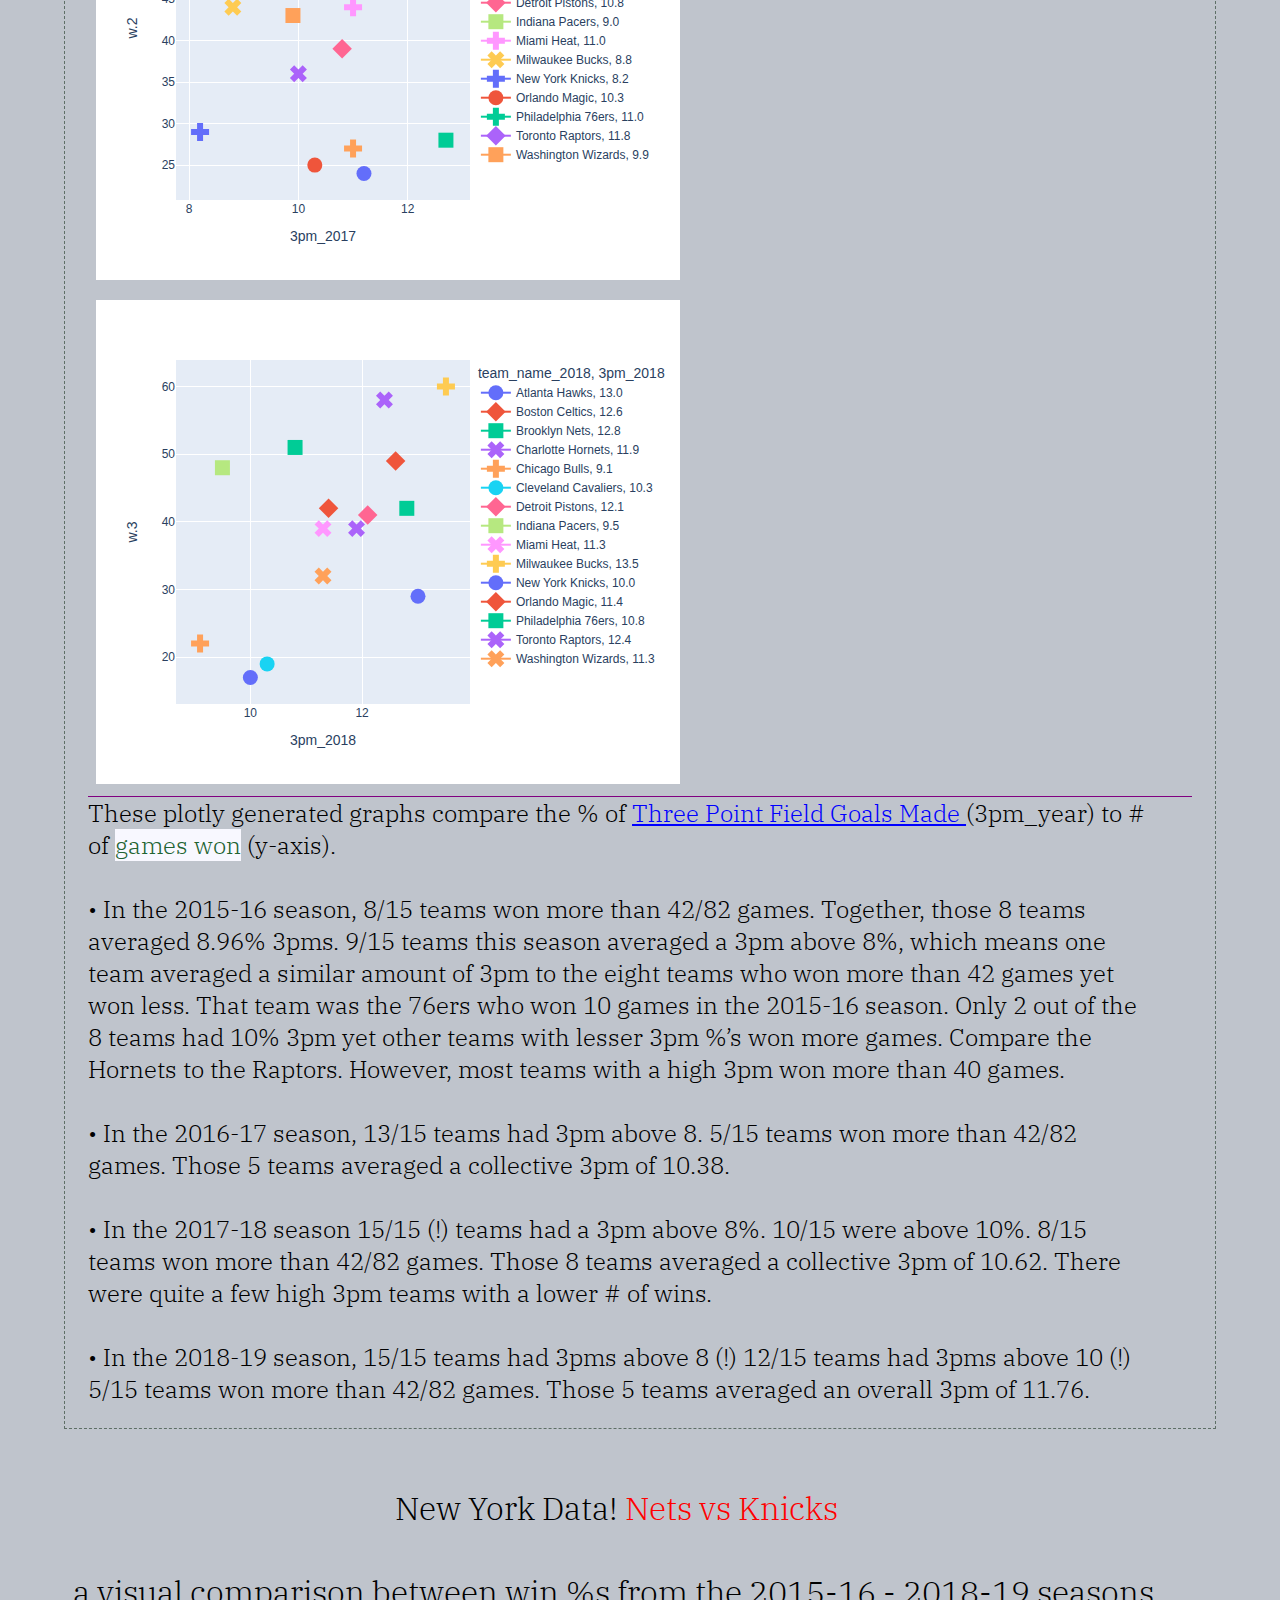
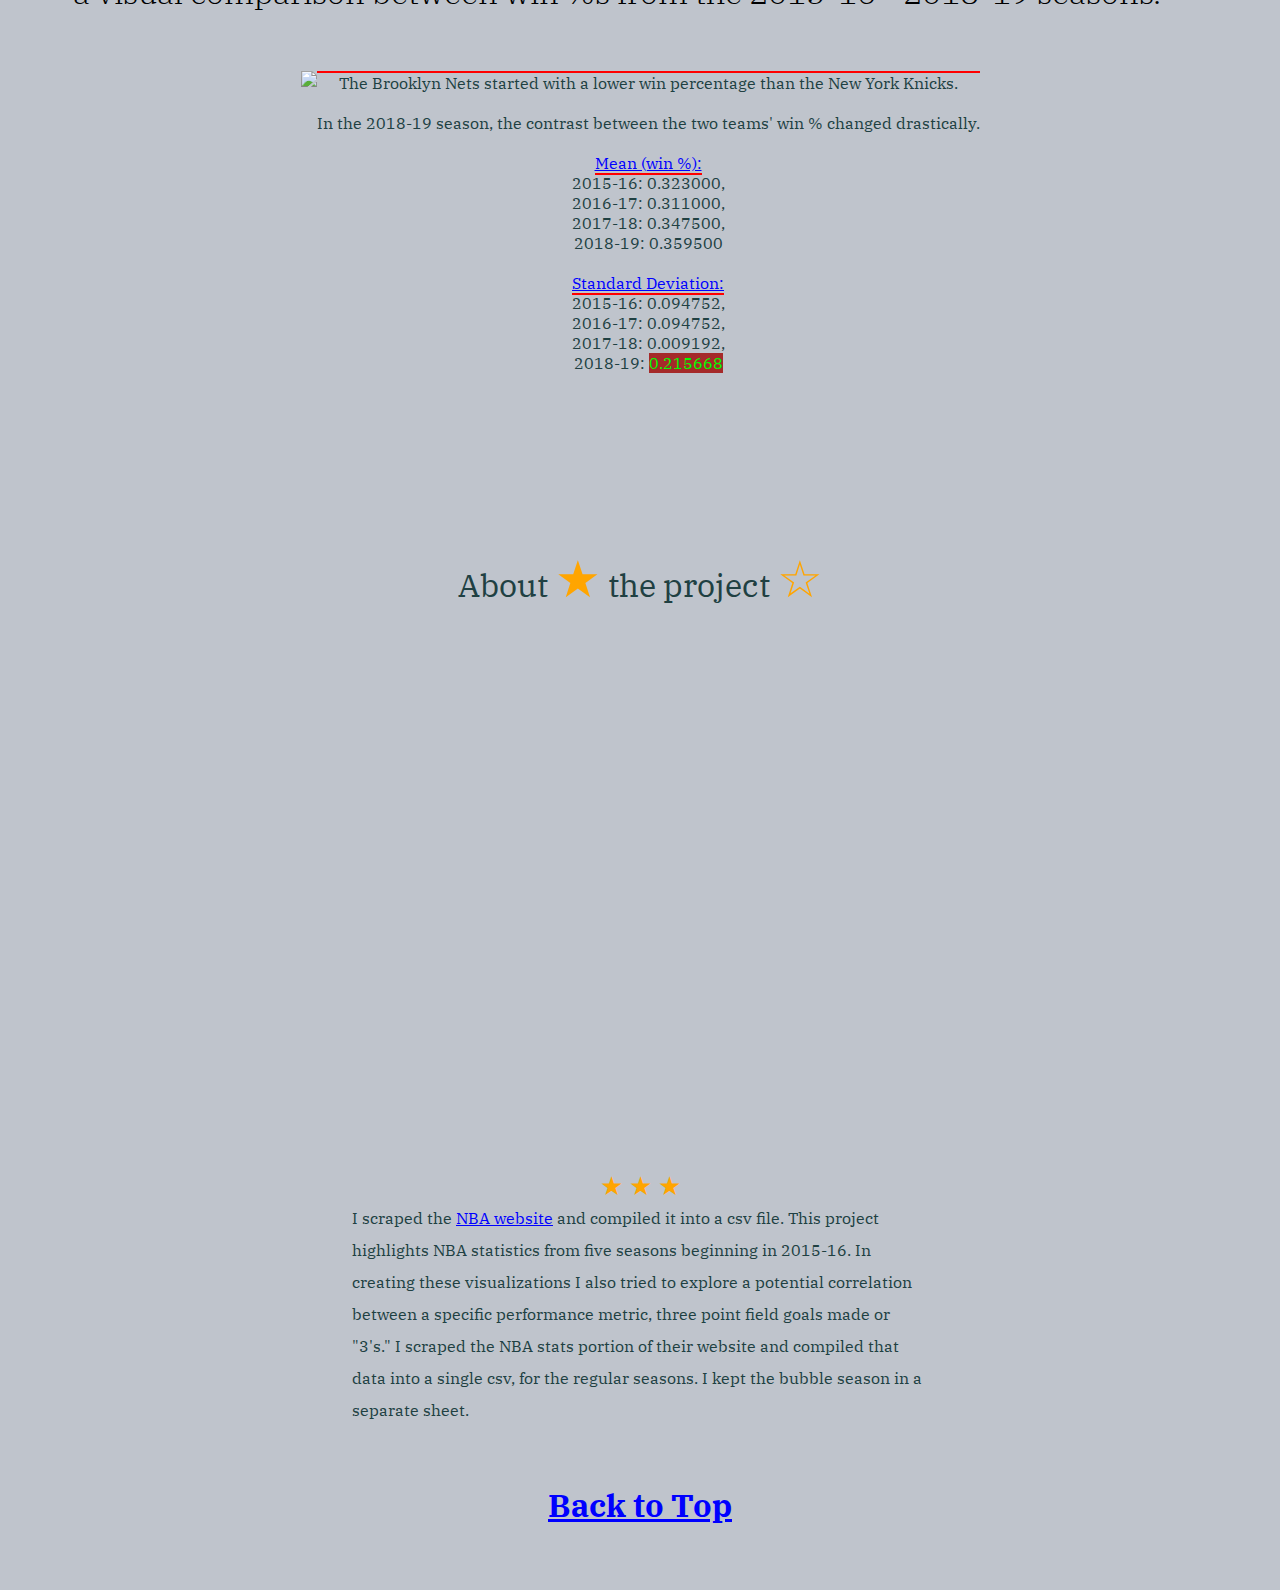
==== commit 3999e1ba: "Update index.html" ====
--- a/index.html
+++ b/index.html
@@ -180,7 +180,10 @@
 
 <p class="aboutparagraph">
   I scraped the <a href="https://www.nba.com/stats/teams/traditional/?sort=FG3M&dir=-1&Season=2015-16&SeasonType=Regular%20Season" target="_blank">NBA website</a> and compiled it into a csv file.
-  I was raised to root for the underdog so I thought a brief look at some underdog 
+ This project highlights NBA statistics from five seasons beginning in 2015-16. 
+  In creating these visualizations I also tried to explore a potential correlation between a specific performance metric, three point field goals made or "3's." 
+  I scraped the NBA stats portion of their website and compiled that data into a single csv, for the regular seasons. 
+  I kept the bubble season in a separate sheet. 
 </p>
 
 
--- a/style.css
+++ b/style.css
@@ -119,7 +119,9 @@
 
 
 #image_two{
-  object-fit: contain;
+ max-width: 100%;
+width: 600px;
+height: 400px;
 }
 
 #image_three{
